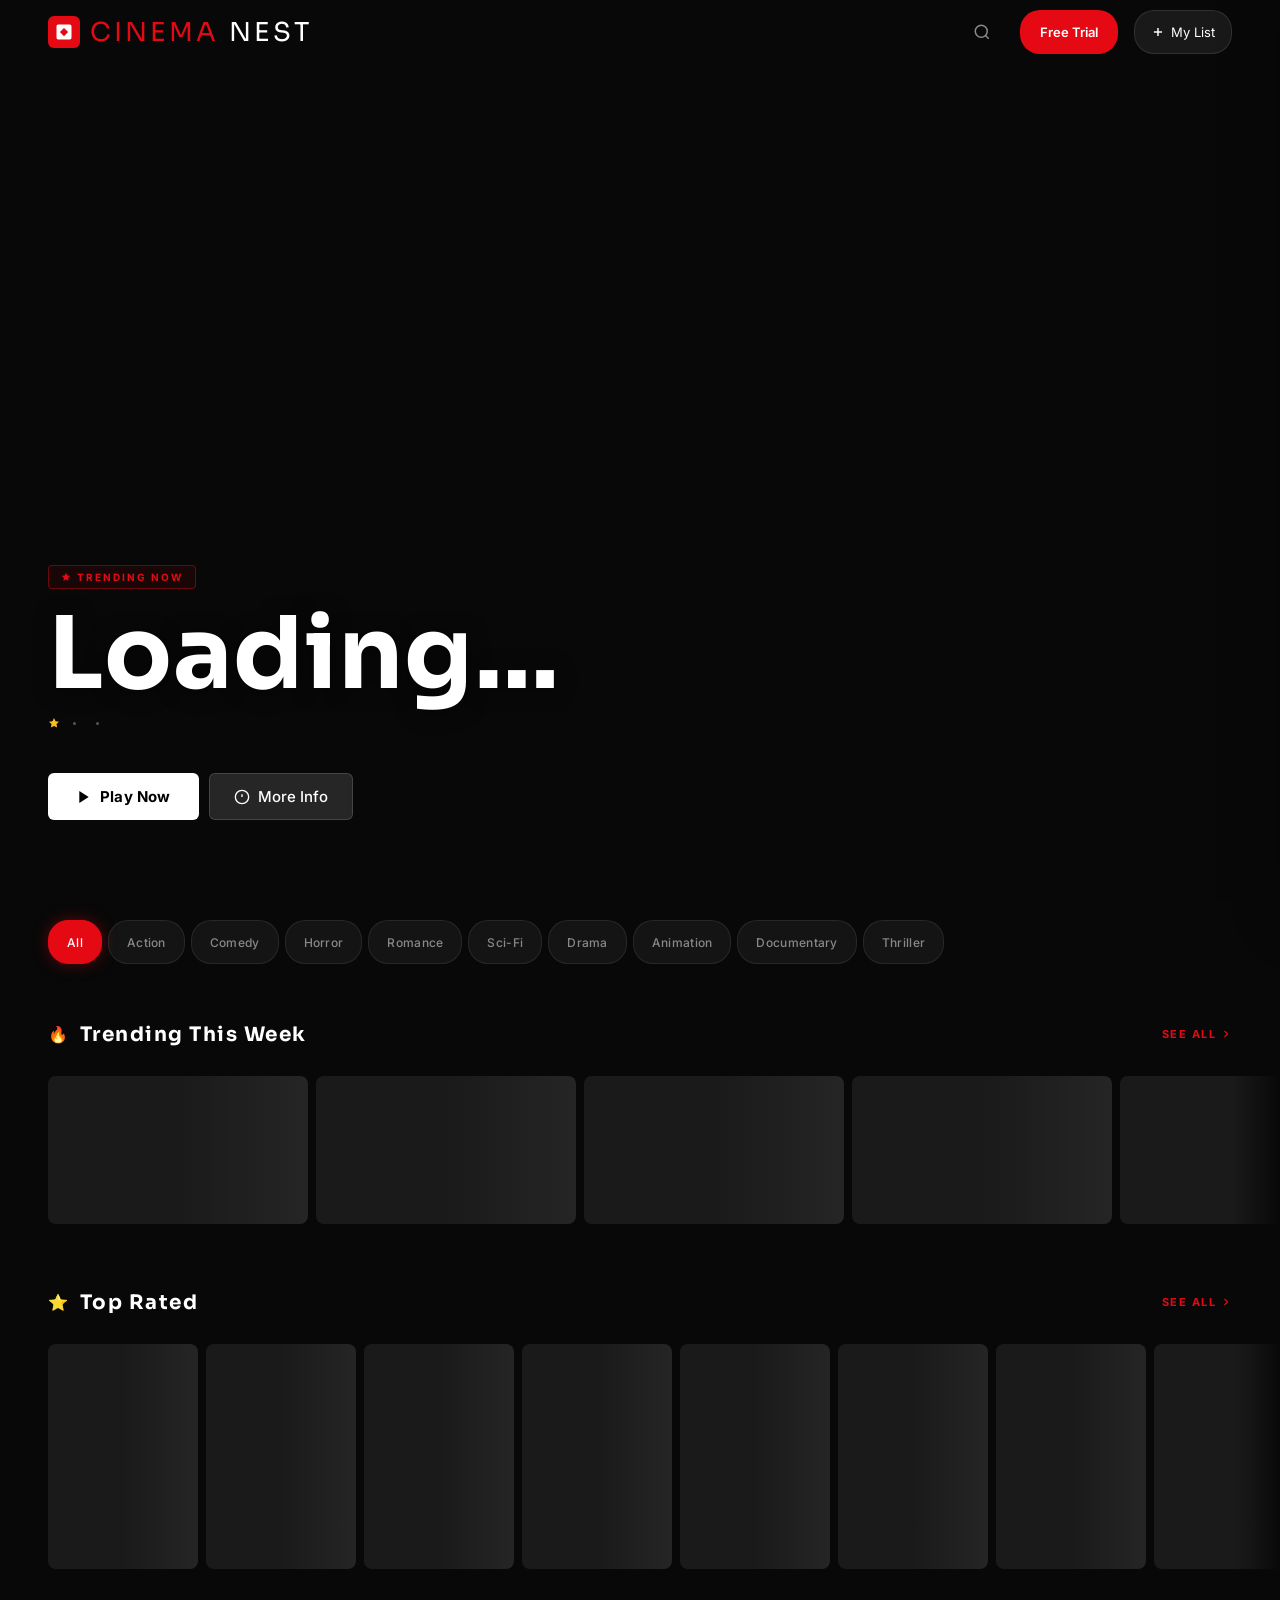
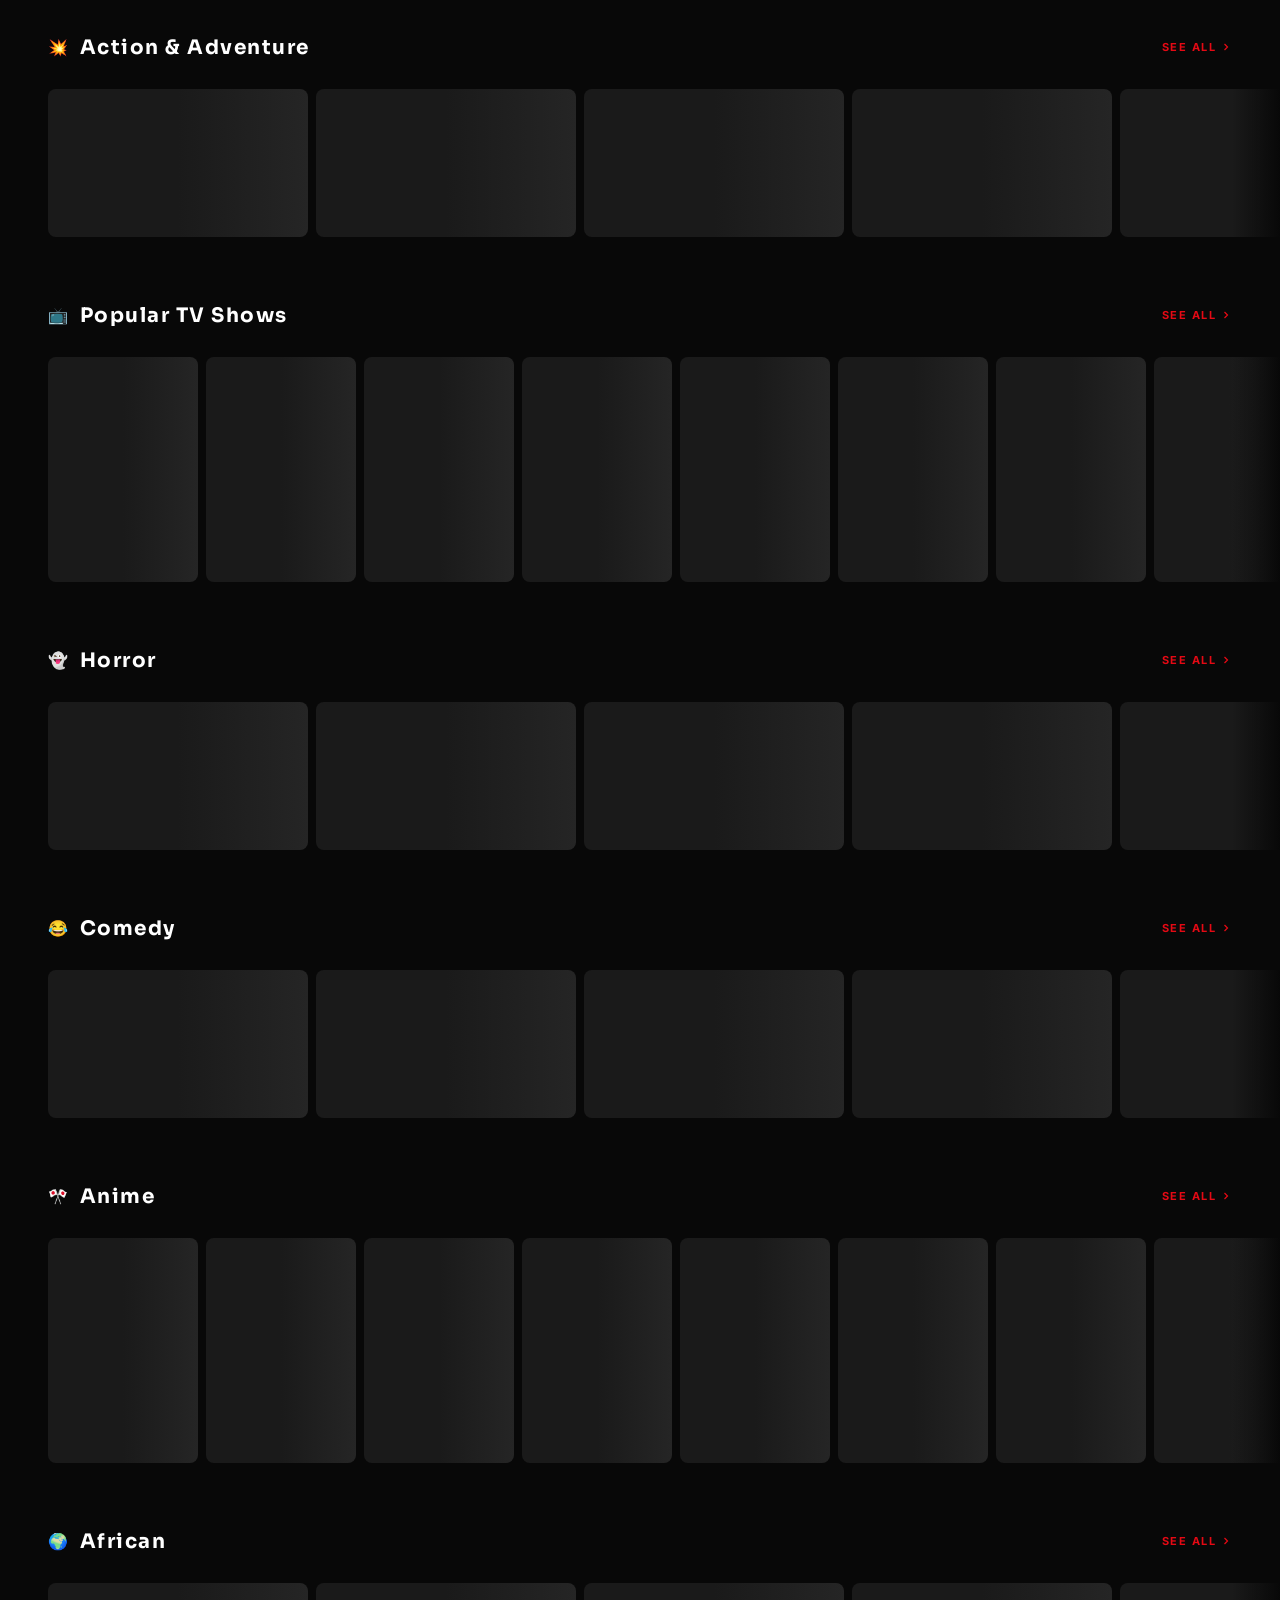
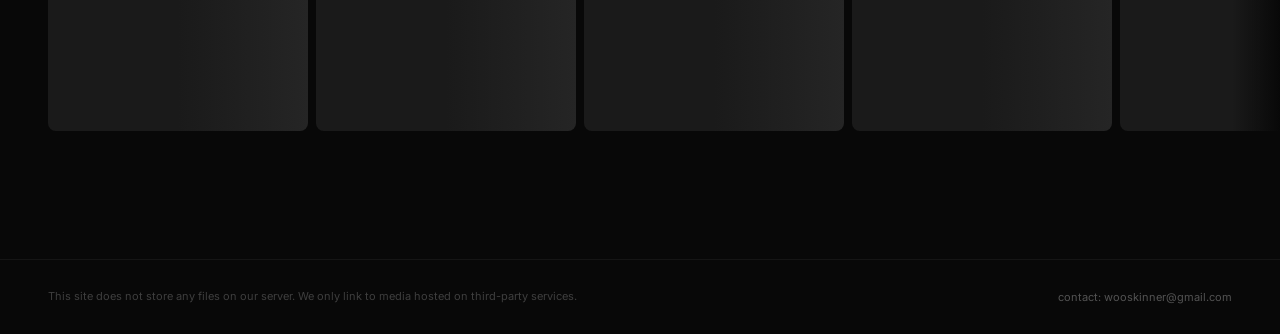
==== index.html @ 754a2535 "Add files via upload" ====
<!DOCTYPE html>
<html lang="en">
<head>
<meta charset="UTF-8">
<meta name="viewport" content="width=device-width, initial-scale=1.0">
<title>Cinema Nest – Stream Movies & TV Shows</title>
<meta name="description" content="Cinema Nest gives you unlimited access to thousands of movies and TV shows. Start your 7-day free trial today.">
<meta name="theme-color" content="#080808">
<link rel="canonical" href="https://cinemanest.com/">
<meta property="og:type" content="website">
<meta property="og:url" content="https://cinemanest.com/">
<meta property="og:title" content="Cinema Nest – Stream Movies & TV Shows">
<meta property="og:description" content="Unlimited movies and TV shows. Start your 7-day free trial.">
<meta property="og:image" content="https://cinemanest.com/og-image.jpg">
<meta name="twitter:card" content="summary_large_image">
<meta name="twitter:title" content="Cinema Nest – Stream Movies & TV Shows">
<meta name="twitter:description" content="Unlimited movies and TV shows. Start your 7-day free trial.">
<meta name="twitter:image" content="https://cinemanest.com/og-image.jpg">
<link href="https://fonts.googleapis.com/css2?family=Sora:wght@300;400;600;700;800&family=Inter:wght@300;400;500;600;700&display=swap" rel="stylesheet">
<style>
:root{
  --red:#e50914;
  --red-dark:#b0060f;
  --red-glow:rgba(229,9,20,.18);
  --bg:#080808;
  --surface:#111;
  --surface2:#1a1a1a;
  --surface3:#222;
  --text:#fff;
  --muted:#888;
  --muted2:#555;
  --radius:8px;
  --nav-h:64px;
}
*{margin:0;padding:0;box-sizing:border-box;}
html{scroll-behavior:smooth;}
body{background:var(--bg);color:var(--text);font-family:'Inter',sans-serif;overflow-x:hidden;}

/* ─── NAV ─── */
.nav{
  position:fixed;top:0;width:100%;z-index:1000;
  display:flex;align-items:center;justify-content:space-between;
  padding:0 48px;height:var(--nav-h);
  transition:background .4s,backdrop-filter .4s,box-shadow .4s;
}
.nav.scrolled{
  background:rgba(8,8,8,.96);
  backdrop-filter:blur(20px);
  box-shadow:0 1px 0 rgba(255,255,255,.05);
}
.logo{
  font-family:'Sora',sans-serif;
  font-size:26px;color:var(--red);letter-spacing:3px;
  cursor:pointer;text-decoration:none;
  display:flex;align-items:center;gap:10px;
  transition:opacity .2s;
}
.logo:hover{opacity:.85;}
.logo-icon{
  width:32px;height:32px;
  background:var(--red);border-radius:6px;
  display:flex;align-items:center;justify-content:center;
  flex-shrink:0;
}
.logo-icon svg{width:18px;height:18px;fill:#fff;}
.nav-right{display:flex;align-items:center;gap:16px;}

/* Search */
.search-wrap{position:relative;display:flex;align-items:center;}
.search-icon-btn{
  background:none;border:none;cursor:pointer;
  color:var(--muted);padding:8px;
  display:flex;align-items:center;justify-content:center;
  transition:color .2s;
}
.search-icon-btn:hover{color:#fff;}
.search-icon-btn svg{width:18px;height:18px;stroke:currentColor;fill:none;stroke-width:2;}
.search-expand{
  position:absolute;right:0;top:50%;transform:translateY(-50%);
  background:rgba(255,255,255,.06);
  border:1px solid rgba(255,255,255,.12);
  padding:9px 14px 9px 40px;border-radius:24px;
  color:var(--text);width:0;font-size:14px;font-family:inherit;
  transition:width .35s cubic-bezier(.4,0,.2,1),opacity .3s,border-color .2s;
  outline:none;opacity:0;pointer-events:none;
}
.search-wrap.open .search-expand{
  width:260px;opacity:1;pointer-events:all;
  border-color:rgba(255,255,255,.2);
}
.search-expand::placeholder{color:var(--muted);}
.search-wrap.open .search-icon-btn{position:absolute;left:10px;z-index:1;pointer-events:none;}

.nav-btn{
  background:rgba(255,255,255,.07);border:1px solid rgba(255,255,255,.1);
  color:var(--text);padding:8px 16px;border-radius:20px;
  cursor:pointer;font-size:13px;font-family:inherit;
  display:flex;align-items:center;gap:6px;
  transition:background .2s,border-color .2s;
  white-space:nowrap;
}
.nav-btn:hover{background:rgba(255,255,255,.13);border-color:rgba(255,255,255,.2);}
.nav-btn svg{width:14px;height:14px;stroke:currentColor;fill:none;stroke-width:2.5;}

.nav-cta{
  background:var(--red);border:none;
  color:#fff;padding:8px 20px;border-radius:20px;
  cursor:pointer;font-size:13px;font-family:inherit;font-weight:600;
  transition:background .2s,transform .15s;
  white-space:nowrap;
}
.nav-cta:hover{background:var(--red-dark);transform:scale(1.03);}

/* Trial badge */
#nav-trial-badge{display:none;align-items:center;gap:10px;}
.trial-pill-nav{
  display:flex;align-items:center;gap:6px;
  background:rgba(229,9,20,.1);border:1px solid rgba(229,9,20,.25);
  color:var(--red);font-size:11px;font-weight:700;letter-spacing:1px;
  text-transform:uppercase;padding:6px 12px;border-radius:20px;white-space:nowrap;
}
.trial-dot{width:6px;height:6px;border-radius:50%;background:var(--red);animation:pulse 2s infinite;flex-shrink:0;}
@keyframes pulse{0%,100%{opacity:1;transform:scale(1)}50%{opacity:.5;transform:scale(.7)}}
.nav-pay-now{
  background:var(--red);border:none;color:#fff;
  padding:8px 16px;border-radius:20px;font-family:inherit;font-size:13px;
  font-weight:600;cursor:pointer;transition:background .2s,transform .15s;
  display:none;white-space:nowrap;
}
.nav-pay-now:hover{background:var(--red-dark);transform:scale(1.03);}
.nav-pay-now.show{display:inline-block;}
.nav-signout{
  background:none;border:1px solid rgba(255,255,255,.12);color:var(--muted);
  padding:6px 12px;border-radius:20px;font-family:inherit;font-size:12px;
  cursor:pointer;transition:all .2s;
}
.nav-signout:hover{border-color:rgba(255,255,255,.3);color:#fff;}

/* ─── SEARCH OVERLAY ─── */
#search-results{
  position:fixed;top:var(--nav-h);left:0;right:0;bottom:0;
  background:rgba(8,8,8,.97);z-index:999;
  display:none;overflow-y:auto;padding:40px 48px;
}
#search-results.active{display:block;}
#search-heading{
  font-family:'Sora',sans-serif;font-size:24px;letter-spacing:1.5px;
  color:var(--muted);margin-bottom:24px;
}
.search-grid{
  display:grid;
  grid-template-columns:repeat(auto-fill,minmax(140px,1fr));
  gap:12px;
}

/* ─── HERO ─── */
.hero{
  height:100vh;min-height:600px;
  display:flex;align-items:flex-end;
  padding:0 48px 80px;
  background-size:cover;background-position:center top;
  position:relative;
  transition:background-image 1s ease;
}
.hero::before{
  content:'';position:absolute;inset:0;
  background:
    linear-gradient(to right,rgba(8,8,8,.95) 30%,rgba(8,8,8,.3) 65%,transparent 85%),
    linear-gradient(to top,rgba(8,8,8,1) 0%,rgba(8,8,8,.5) 30%,transparent 55%);
}
.hero-content{position:relative;max-width:580px;}

.hero-badge{
  display:inline-flex;align-items:center;gap:6px;
  font-size:10px;font-weight:700;letter-spacing:2px;text-transform:uppercase;
  color:var(--red);margin-bottom:20px;
  border:1px solid rgba(229,9,20,.4);
  padding:5px 12px;border-radius:4px;
  background:rgba(229,9,20,.08);
}
.hero-badge svg{width:10px;height:10px;fill:currentColor;}

.hero h1{
  font-family:'Sora',sans-serif;
  font-size:clamp(52px,8vw,100px);
  line-height:.9;letter-spacing:1px;
  margin-bottom:18px;
  text-shadow:0 2px 20px rgba(0,0,0,.5);
}
.hero-meta{
  display:flex;align-items:center;gap:10px;
  margin-bottom:16px;font-size:13px;color:var(--muted);flex-wrap:wrap;
}
.hero-rating{
  color:#fbbf24;font-weight:700;font-size:13px;
  display:flex;align-items:center;gap:3px;
}
.hero-dot{width:3px;height:3px;border-radius:50%;background:var(--muted2);}
.hero p{
  font-size:15px;line-height:1.65;color:rgba(255,255,255,.7);
  margin-bottom:28px;
  display:-webkit-box;-webkit-line-clamp:3;-webkit-box-orient:vertical;overflow:hidden;
}
.hero-actions{display:flex;gap:10px;flex-wrap:wrap;}

.btn-play{
  background:#fff;color:#000;
  border:none;padding:13px 28px;border-radius:6px;
  font-size:15px;font-weight:700;cursor:pointer;font-family:inherit;
  display:flex;align-items:center;gap:8px;
  transition:background .2s,transform .1s;
  letter-spacing:.2px;
}
.btn-play:hover{background:#e8e8e8;transform:scale(1.02);}
.btn-play svg{width:16px;height:16px;fill:currentColor;flex-shrink:0;}

.btn-info{
  background:rgba(255,255,255,.12);color:#fff;
  border:1px solid rgba(255,255,255,.15);
  padding:13px 24px;border-radius:6px;
  font-size:15px;font-weight:500;cursor:pointer;font-family:inherit;
  display:flex;align-items:center;gap:8px;
  backdrop-filter:blur(4px);
  transition:background .2s,border-color .2s;
}
.btn-info:hover{background:rgba(255,255,255,.2);border-color:rgba(255,255,255,.3);}
.btn-info svg{width:16px;height:16px;stroke:currentColor;fill:none;stroke-width:2;}

/* ─── GENRE NAV ─── */
.genre-nav{
  display:flex;gap:6px;padding:20px 48px;
  overflow-x:auto;scrollbar-width:none;
  position:relative;z-index:1;
}
.genre-nav::-webkit-scrollbar{display:none;}
.genre-pill{
  background:rgba(255,255,255,.05);
  border:1px solid rgba(255,255,255,.08);
  color:var(--muted);padding:7px 18px;border-radius:20px;
  font-size:12px;cursor:pointer;white-space:nowrap;font-family:inherit;
  font-weight:500;letter-spacing:.3px;
  transition:all .2s;
}
.genre-pill:hover{background:rgba(255,255,255,.1);color:#fff;border-color:rgba(255,255,255,.18);}
.genre-pill.active{
  background:var(--red);color:#fff;border-color:var(--red);
  box-shadow:0 0 16px rgba(229,9,20,.35);
}

/* ─── ROWS ─── */
.rows-wrap{padding:0 0 80px;transition:opacity .2s;}
.row{margin-bottom:4px;}

.row-header{
  display:flex;align-items:center;justify-content:space-between;
  padding:28px 48px 12px;
}
.row-header h2{
  font-family:'Sora',sans-serif;
  font-size:20px;letter-spacing:1.5px;
  display:flex;align-items:center;gap:10px;
  color:#fff;
}
.row-emoji{font-size:16px;}
.see-all{
  font-size:11px;color:var(--red);cursor:pointer;
  text-transform:uppercase;letter-spacing:1.5px;font-weight:700;
  background:none;border:none;font-family:inherit;
  transition:opacity .2s;
  display:flex;align-items:center;gap:4px;
}
.see-all:hover{opacity:.75;}
.see-all svg{width:12px;height:12px;stroke:currentColor;fill:none;stroke-width:2.5;}

.row-container{position:relative;}

/* Fade edges on scroll rows */
.row-container::before,
.row-container::after{
  content:'';position:absolute;top:0;bottom:0;z-index:8;
  width:48px;pointer-events:none;
  transition:opacity .3s;
}
.row-container::before{
  left:0;
  background:linear-gradient(to right,var(--bg),transparent);
}
.row-container::after{
  right:0;
  background:linear-gradient(to left,var(--bg),transparent);
}

.row-posters{
  display:flex;gap:8px;
  overflow-x:auto;scroll-behavior:smooth;
  padding:8px 48px 24px;
  scrollbar-width:none;
}
.row-posters::-webkit-scrollbar{display:none;}

/* ─── ARROWS ─── */
.arrow{
  position:absolute;top:50%;transform:translateY(-50%);
  width:40px;height:72px;
  background:rgba(8,8,8,.9);
  display:flex;align-items:center;justify-content:center;
  cursor:pointer;z-index:10;
  transition:background .2s,opacity .2s;
  border:none;color:#fff;opacity:0;
}
.row-container:hover .arrow{opacity:1;}
.arrow:hover{background:rgba(20,20,20,.98);}
.arrow.left{left:0;border-radius:0 6px 6px 0;}
.arrow.right{right:0;border-radius:6px 0 0 6px;}
.arrow svg{width:18px;height:18px;stroke:currentColor;fill:none;stroke-width:2.5;}

/* ─── CARDS ─── */
.poster-landscape{
  width:260px;height:148px;
  border-radius:var(--radius);overflow:hidden;
  cursor:pointer;flex-shrink:0;position:relative;
  transition:transform .3s cubic-bezier(.34,1.56,.64,1),box-shadow .3s;
  background:var(--surface2);
}
.poster-portrait{
  width:150px;height:225px;
  border-radius:var(--radius);overflow:hidden;
  cursor:pointer;flex-shrink:0;position:relative;
  transition:transform .3s cubic-bezier(.34,1.56,.64,1),box-shadow .3s;
  background:var(--surface2);
}
.poster-landscape:hover,.poster-portrait:hover{
  transform:scale(1.06) translateY(-4px);
  box-shadow:0 16px 48px rgba(0,0,0,.8);
  z-index:5;
}
.poster-landscape img,.poster-portrait img{
  width:100%;height:100%;object-fit:cover;display:block;
  transition:transform .4s;
}
.poster-landscape:hover img,.poster-portrait:hover img{transform:scale(1.04);}

.card-overlay{
  position:absolute;inset:0;
  background:linear-gradient(to top,rgba(0,0,0,.9) 0%,rgba(0,0,0,.4) 45%,transparent 70%);
  opacity:0;transition:opacity .3s;
  display:flex;flex-direction:column;justify-content:flex-end;
  padding:10px;
}
.poster-landscape:hover .card-overlay,
.poster-portrait:hover .card-overlay{opacity:1;}

.card-title{font-size:12px;font-weight:600;line-height:1.3;margin-bottom:3px;}
.card-year{font-size:11px;color:rgba(255,255,255,.5);}

.card-play-btn{
  position:absolute;top:50%;left:50%;transform:translate(-50%,-50%) scale(.7);
  width:40px;height:40px;border-radius:50%;
  background:rgba(229,9,20,.9);
  display:flex;align-items:center;justify-content:center;
  opacity:0;transition:opacity .25s,transform .25s;
}
.poster-landscape:hover .card-play-btn,
.poster-portrait:hover .card-play-btn{opacity:1;transform:translate(-50%,-50%) scale(1);}
.card-play-btn svg{width:14px;height:14px;fill:#fff;margin-left:2px;}

.card-mylist{
  position:absolute;top:8px;right:8px;
  width:28px;height:28px;border-radius:50%;
  background:rgba(0,0,0,.7);border:1.5px solid rgba(255,255,255,.35);
  display:flex;align-items:center;justify-content:center;
  opacity:0;transition:opacity .2s,background .2s,transform .2s;
  cursor:pointer;
}
.poster-landscape:hover .card-mylist,
.poster-portrait:hover .card-mylist{opacity:1;}
.card-mylist:hover{background:var(--red);border-color:var(--red);transform:scale(1.1);}

/* ── PERSISTENT CARD TITLE ── */
.card-wrap{display:inline-flex;flex-direction:column;flex-shrink:0;cursor:pointer;}
.card-wrap .poster-landscape,.card-wrap .poster-portrait{flex-shrink:0;}
.card-label{
  font-size:12px;font-weight:500;color:rgba(255,255,255,.85);
  line-height:1.35;margin-top:6px;
  white-space:nowrap;overflow:hidden;text-overflow:ellipsis;
  max-width:100%;padding:0 2px;
}
.card-mylist svg{width:13px;height:13px;stroke:#fff;fill:none;stroke-width:2.5;}

/* ─── SKELETON ─── */
.skeleton{
  background:linear-gradient(90deg,var(--surface2) 25%,#252525 50%,var(--surface2) 75%);
  background-size:200% 100%;
  animation:shimmer 1.6s infinite;
  border-radius:var(--radius);flex-shrink:0;
}
@keyframes shimmer{0%{background-position:200% 0}100%{background-position:-200% 0}}

/* ─── MODAL ─── */
.modal-backdrop{
  position:fixed;inset:0;background:rgba(0,0,0,.8);
  z-index:2000;display:flex;align-items:center;justify-content:center;
  opacity:0;pointer-events:none;transition:opacity .3s;
  padding:20px;
}
.modal-backdrop.open{opacity:1;pointer-events:all;}
.modal{
  background:#161616;border-radius:14px;
  width:100%;max-width:820px;max-height:90vh;
  overflow-y:auto;position:relative;
  transform:scale(.94) translateY(16px);
  transition:transform .35s cubic-bezier(.34,1.2,.64,1);
  scrollbar-width:none;
  border:1px solid rgba(255,255,255,.06);
  box-shadow:0 32px 80px rgba(0,0,0,.8);
}
.modal-backdrop.open .modal{transform:scale(1) translateY(0);}
.modal::-webkit-scrollbar{display:none;}

.modal-hero-wrap{position:relative;}
.modal-backdrop-img{
  width:100%;aspect-ratio:16/9;object-fit:cover;
  border-radius:14px 14px 0 0;display:block;
  background:var(--surface2);
}
.modal-hero-grad{
  position:absolute;bottom:0;left:0;right:0;height:60%;
  background:linear-gradient(to top,#161616,transparent);
}
.modal-close{
  position:absolute;top:14px;right:14px;
  width:36px;height:36px;border-radius:50%;
  background:rgba(0,0,0,.75);border:1px solid rgba(255,255,255,.15);
  display:flex;align-items:center;justify-content:center;
  cursor:pointer;color:#fff;z-index:10;
  transition:background .2s,transform .2s;
}
.modal-close:hover{background:rgba(0,0,0,.95);transform:scale(1.08);}
.modal-close svg{width:16px;height:16px;stroke:currentColor;fill:none;stroke-width:2.5;}

.modal-body{padding:0 32px 32px;}
.modal-title{
  font-family:'Sora',sans-serif;font-size:42px;letter-spacing:1px;
  margin-bottom:10px;line-height:1;
}
.modal-meta{
  display:flex;align-items:center;gap:10px;
  font-size:13px;color:var(--muted);margin-bottom:16px;flex-wrap:wrap;
}
.modal-rating{color:#fbbf24;font-weight:700;}
.modal-sep{width:3px;height:3px;border-radius:50%;background:var(--muted2);}
.modal-overview{font-size:14px;line-height:1.75;color:#bbb;margin-bottom:24px;}
.modal-actions{display:flex;gap:10px;flex-wrap:wrap;}

/* ─── MY LIST PANEL ─── */
.mylist-panel{
  position:fixed;top:0;right:-420px;height:100%;
  width:380px;background:#111;z-index:2001;
  transition:right .4s cubic-bezier(.4,0,.2,1);
  overflow-y:auto;padding:24px;
  box-shadow:-16px 0 60px rgba(0,0,0,.7);
  scrollbar-width:thin;
  scrollbar-color:var(--surface3) transparent;
  border-left:1px solid rgba(255,255,255,.05);
}
.mylist-panel.open{right:0;}
.mylist-header{
  display:flex;align-items:center;justify-content:space-between;
  margin-bottom:24px;
}
.mylist-header h2{font-family:'Sora',sans-serif;font-size:26px;letter-spacing:1px;}
.mylist-close{
  background:rgba(255,255,255,.06);border:1px solid rgba(255,255,255,.1);
  color:var(--muted);cursor:pointer;width:32px;height:32px;border-radius:50%;
  display:flex;align-items:center;justify-content:center;font-size:14px;
  transition:all .2s;
}
.mylist-close:hover{background:rgba(255,255,255,.12);color:#fff;}
.mylist-empty{color:var(--muted);font-size:14px;margin-top:40px;text-align:center;line-height:1.7;}
.mylist-item{
  display:flex;align-items:center;gap:12px;
  padding:10px;border-radius:8px;
  transition:background .2s;cursor:pointer;
  margin-bottom:4px;
}
.mylist-item:hover{background:var(--surface);}
.mylist-item img{width:72px;height:44px;border-radius:6px;object-fit:cover;background:var(--surface2);flex-shrink:0;}
.mylist-item-info{flex:1;min-width:0;}
.mylist-item-title{font-size:13px;font-weight:500;white-space:nowrap;overflow:hidden;text-overflow:ellipsis;}
.mylist-item-type{font-size:11px;color:var(--muted);text-transform:uppercase;letter-spacing:.5px;margin-top:2px;}
.mylist-item-rm{
  background:none;border:none;color:var(--muted2);cursor:pointer;
  width:28px;height:28px;border-radius:50%;display:flex;align-items:center;justify-content:center;
  transition:color .2s,background .2s;flex-shrink:0;
}
.mylist-item-rm:hover{color:var(--red);background:rgba(229,9,20,.1);}
.mylist-item-rm svg{width:14px;height:14px;stroke:currentColor;fill:none;stroke-width:2.5;}

/* ─── TOAST ─── */
.toast{
  position:fixed;bottom:28px;left:50%;transform:translateX(-50%) translateY(12px);
  background:rgba(30,30,30,.96);
  border:1px solid rgba(255,255,255,.1);
  backdrop-filter:blur(16px);
  color:#fff;font-size:13px;padding:10px 20px;border-radius:24px;
  z-index:3000;opacity:0;transition:opacity .3s,transform .3s;
  pointer-events:none;white-space:nowrap;
  box-shadow:0 8px 24px rgba(0,0,0,.5);
}
.toast.show{opacity:1;transform:translateX(-50%) translateY(0);}

/* ─── TRAILER LIGHTBOX ─── */
.trailer-backdrop{
  position:fixed;inset:0;background:rgba(0,0,0,.92);
  z-index:3000;display:flex;align-items:center;justify-content:center;
  opacity:0;pointer-events:none;
  transition:opacity .3s;
  padding:20px;
  backdrop-filter:blur(8px);
}
.trailer-backdrop.open{opacity:1;pointer-events:all;}
.trailer-box{
  width:100%;max-width:900px;
  position:relative;
  transform:scale(.94) translateY(20px);
  transition:transform .35s cubic-bezier(.34,1.2,.64,1);
}
.trailer-backdrop.open .trailer-box{transform:scale(1) translateY(0);}
.trailer-ratio{
  position:relative;padding-top:56.25%;
  border-radius:12px;overflow:hidden;
  background:#000;
  box-shadow:0 32px 80px rgba(0,0,0,.9);
}
.trailer-ratio iframe{
  position:absolute;inset:0;width:100%;height:100%;border:none;
}
.trailer-close{
  position:absolute;top:-48px;right:0;
  background:rgba(255,255,255,.1);border:1px solid rgba(255,255,255,.2);
  color:#fff;width:38px;height:38px;border-radius:50%;
  display:flex;align-items:center;justify-content:center;
  cursor:pointer;transition:background .2s,transform .2s;
  font-size:0;
}
.trailer-close:hover{background:rgba(255,255,255,.2);transform:scale(1.08);}
.trailer-close svg{width:16px;height:16px;stroke:#fff;fill:none;stroke-width:2.5;}
.trailer-label{
  position:absolute;top:-48px;left:0;
  font-size:12px;font-weight:700;letter-spacing:2px;
  text-transform:uppercase;color:rgba(255,255,255,.5);
  display:flex;align-items:center;gap:8px;
  line-height:38px;
}
.trailer-label span{color:var(--red);}
.trailer-no{
  padding:48px 32px;text-align:center;
  color:var(--muted);font-size:14px;
  display:flex;flex-direction:column;align-items:center;gap:12px;
}
.trailer-no svg{width:40px;height:40px;stroke:rgba(255,255,255,.15);fill:none;stroke-width:1.5;}

/* btn-trailer style */
.btn-trailer{
  background:rgba(229,9,20,.12);color:var(--red);
  border:1.5px solid rgba(229,9,20,.4);
  padding:13px 22px;border-radius:6px;
  font-size:15px;font-weight:600;cursor:pointer;font-family:inherit;
  display:flex;align-items:center;gap:8px;
  transition:background .2s,border-color .2s,transform .15s;
}
.btn-trailer:hover{background:rgba(229,9,20,.22);border-color:var(--red);transform:scale(1.02);}
.btn-trailer svg{width:16px;height:16px;stroke:currentColor;fill:none;stroke-width:2;}

/* ─── FOOTER ─── */
footer{
  border-top:1px solid rgba(255,255,255,.05);
  padding:28px 48px;
  display:flex;align-items:center;justify-content:space-between;
  flex-wrap:wrap;gap:12px;
  margin-top:20px;
}
footer p{font-size:11px;color:rgba(255,255,255,.22);line-height:1.6;max-width:560px;}
footer a{font-size:11px;color:rgba(255,255,255,.3);text-decoration:none;transition:color .2s;}
footer a:hover{color:var(--red);}

/* ─── RESPONSIVE ─── */
@media(max-width:768px){
  .nav{padding:0 18px;height:56px;}
  :root{--nav-h:56px;}
  .logo{font-size:22px;}
  .logo-icon{width:28px;height:28px;}
  .logo-icon svg{width:16px;height:16px;}
  .search-wrap.open .search-expand{width:200px;}
  .hero{padding:0 20px 60px;min-height:520px;}
  .hero h1{font-size:clamp(40px,12vw,60px);}
  .hero p{-webkit-line-clamp:2;font-size:14px;}
  .genre-nav{padding:14px 18px;}
  .row-header{padding:22px 18px 10px;}
  .row-posters{padding:8px 18px 20px;}
  .poster-landscape{width:200px;height:114px;}
  .poster-portrait{width:120px;height:180px;}
  .arrow{display:none;}
  .row-container::before,.row-container::after{width:18px;}
  #search-results{padding:24px 18px;}
  .search-grid{grid-template-columns:repeat(auto-fill,minmax(120px,1fr));}
  .mylist-panel{width:100%;right:-100%;}
  .modal{border-radius:10px;max-height:95vh;}
  .modal-body{padding:0 20px 24px;}
  .modal-title{font-size:30px;}
  footer{padding:20px 18px;}
  /* Hide desktop nav items behind hamburger on mobile */
  .nav-right{display:none;}
  .nav-right.mobile-open{
    display:flex;flex-direction:column;align-items:stretch;
    position:fixed;top:56px;left:0;right:0;
    background:rgba(8,8,8,.98);backdrop-filter:blur(20px);
    border-bottom:1px solid rgba(255,255,255,.08);
    padding:16px 18px 20px;gap:10px;z-index:999;
  }
  .nav-right.mobile-open .nav-cta,
  .nav-right.mobile-open .nav-btn,
  .nav-right.mobile-open .nav-signout{width:100%;justify-content:center;border-radius:8px;}
  .nav-right.mobile-open #nav-trial-badge{flex-direction:column;gap:8px;}
  .nav-right.mobile-open .search-wrap{display:none;}
  .hamburger{display:flex;}
}
@media(min-width:769px){
  .hamburger{display:none !important;}
}
/* Hamburger button */
.hamburger{
  background:none;border:none;cursor:pointer;
  color:var(--muted);padding:8px;
  align-items:center;justify-content:center;
  transition:color .2s;
}
.hamburger:hover{color:#fff;}
.hamburger svg{width:22px;height:22px;stroke:currentColor;fill:none;stroke-width:2;stroke-linecap:round;}

/* ─── PROGRESS BAR on Continue Watching cards ─── */
.card-progress{
  position:absolute;bottom:0;left:0;right:0;
  height:3px;background:rgba(255,255,255,.15);
  border-radius:0 0 var(--radius) var(--radius);
  overflow:hidden;
}
.card-progress-fill{
  height:100%;background:var(--red);
  border-radius:0 2px 2px 0;
  transition:width .3s;
}

/* ─── SEARCH EMPTY STATE ─── */
.search-empty{
  text-align:center;padding:60px 20px;
  color:var(--muted);
}
.search-empty svg{width:48px;height:48px;stroke:var(--muted2);fill:none;stroke-width:1.5;margin-bottom:16px;}
.search-empty p{font-size:15px;line-height:1.6;}
@media(max-width:480px){
  .hero{min-height:480px;}
  .btn-play,.btn-info{padding:11px 18px;font-size:14px;}
  .hero-badge{font-size:9px;}
}

/* ══ TV + MOBILE PATCH — Cinema Nest ══ */
*:focus-visible {
  outline: 3px solid #e50914 !important;
  outline-offset: 3px !important;
  border-radius: 4px;
}
*:focus:not(:focus-visible) { outline: none; }
button, .source-btn, .sub-toggle, .ep-btn,
.nav-btn, .nav-cta, .nav-back, .paywall-btn,
.btn-play, .btn-info, .nav-pay-now, .nav-signout,
.search-icon-btn, .genre-pill, .genre-btn,
.arrow, .modal-close, .trailer-close {
  min-height: 44px;
  min-width: 44px;
}
.source-btn, .sub-toggle, .ep-btn, .genre-pill, .genre-btn {
  display: inline-flex; align-items: center; justify-content: center;
}
.source-btn:focus-visible, .sub-toggle:focus-visible, .ep-btn:focus-visible,
.related-card:focus-visible, .nav-btn:focus-visible, .nav-cta:focus-visible,
.poster-portrait:focus-visible, .poster-landscape:focus-visible,
.genre-pill:focus-visible, .genre-btn:focus-visible {
  background: rgba(255,255,255,.18) !important;
  color: #fff !important;
  border-color: rgba(255,255,255,.35) !important;
}
.btn-play:focus-visible { opacity: .85; }
.nav-cta:focus-visible  { background: #b0060f !important; }
@media (max-width: 600px) {
  .player-frame-wrap { padding-top: 56.25%; }
  .source-inner { overflow-x: auto; flex-wrap: nowrap; padding-bottom: 6px; }
  .source-btn   { flex-shrink: 0; padding: 8px 16px; font-size: 13px; }
  .sub-select   { font-size: 15px; padding: 10px 32px 10px 12px; }
  .ep-btn       { padding: 8px 14px; font-size: 13px; }
  .season-inner { overflow-x: auto; flex-wrap: nowrap; }
  .subtitle-inner { flex-wrap: wrap; gap: 8px; }
  .movie-title  { font-size: clamp(26px, 7vw, 42px) !important; }
  .related-card { padding: 12px; }
  .related-thumb { width: 80px; height: 52px; }
  .nav { padding: 0 14px !important; }
}
@media (min-width: 1280px) and (pointer: coarse),
       (min-width: 1280px) and (hover: none) {
  body { font-size: 18px; }
  .source-btn, .sub-toggle, .ep-btn {
    font-size: 16px !important; padding: 12px 22px !important; min-height: 52px;
  }
  .sub-select, .season-select, .episode-select { font-size: 16px; padding: 12px 36px 12px 16px; }
  .movie-title  { font-size: clamp(40px, 5vw, 72px) !important; }
  .movie-overview { font-size: 17px !important; line-height: 1.8; }
  .movie-meta   { font-size: 16px !important; gap: 18px; }
  .meta-badge   { font-size: 15px !important; padding: 5px 14px; }
  .related-title { font-size: 16px !important; }
  .related-thumb { width: 120px !important; height: 72px !important; }
  .related-card  { padding: 14px; gap: 16px; }
  .source-inner, .subtitle-inner, .season-inner { padding: 14px 32px; gap: 14px; }
  .nav  { padding: 0 60px !important; height: 80px !important; }
  .logo { font-size: 32px !important; }
  .nav-btn, .nav-cta, .nav-back { font-size: 16px !important; padding: 12px 24px !important; }
  .ep-btn { font-size: 15px !important; padding: 10px 18px !important; }
}
@media (pointer: coarse) {
  select { min-height: 44px; font-size: 16px; }
  .row-posters { -webkit-overflow-scrolling: touch; scroll-snap-type: x mandatory; }
  .poster-portrait, .poster-landscape { scroll-snap-align: start; }
  .arrow { display: none !important; }
}
@media (hover: none) {
  .nav-cta:hover  { transform: none !important; }
  .btn-play:hover, .btn-info:hover { transform: none !important; }
  .poster-portrait:hover .poster-overlay,
  .poster-landscape:hover .poster-overlay { opacity: 0; }
}
</style>
</head>
<body>

<!-- NAV -->
<nav class="nav" id="nav">
  <a class="logo" href="index.html">
    <div class="logo-icon">
      <svg viewBox="0 0 24 24"><path d="M19.82 2H4.18A2.18 2.18 0 0 0 2 4.18v15.64A2.18 2.18 0 0 0 4.18 22h15.64A2.18 2.18 0 0 0 22 19.82V4.18A2.18 2.18 0 0 0 19.82 2zM12 17.5L6.5 12 12 6.5l5.5 5.5z"/></svg>
    </div>
    CINEMA<span style="color:#fff">NEST</span>
  </a>
  <!-- Mobile hamburger -->
  <button class="hamburger" id="hamburger-btn" aria-label="Menu" onclick="toggleMobileNav()">
    <svg viewBox="0 0 24 24"><line x1="3" y1="6" x2="21" y2="6"/><line x1="3" y1="12" x2="21" y2="12"/><line x1="3" y1="18" x2="21" y2="18"/></svg>
  </button>
  <div class="nav-right" id="nav-right">
    <div class="search-wrap" id="search-wrap">
      <button class="search-icon-btn" id="search-toggle" aria-label="Search">
        <svg viewBox="0 0 24 24"><circle cx="11" cy="11" r="8"/><line x1="21" y1="21" x2="16.65" y2="16.65"/></svg>
      </button>
      <input type="text" class="search-expand" id="search" placeholder="Search movies & shows…" autocomplete="off">
    </div>
    <button class="nav-cta" id="nav-cta" onclick="window.location.href='signup.html'">Free Trial</button>
    <div id="nav-trial-badge">
      <div class="trial-pill-nav" id="trial-pill-nav">
        <span class="trial-dot"></span>
        <span id="trial-days-label">Trial</span>
      </div>
      <button class="nav-pay-now" id="nav-pay-now-btn" onclick="goToPayment()">Pay Now</button>
      <button class="nav-signout" id="nav-signout-btn">Sign Out</button>
    </div>
    <button class="nav-btn" onclick="openMyList()">
      <svg viewBox="0 0 24 24"><line x1="12" y1="5" x2="12" y2="19"/><line x1="5" y1="12" x2="19" y2="12"/></svg>
      My List
    </button>
  </div>
</nav>

<!-- SEARCH RESULTS -->
<div id="search-results">
  <h2 id="search-heading">Search Results</h2>
  <div class="search-grid" id="search-grid"></div>
</div>

<!-- HERO -->
<div class="hero" id="hero">
  <div class="hero-content">
    <div class="hero-badge">
      <svg viewBox="0 0 24 24"><polygon points="12 2 15.09 8.26 22 9.27 17 14.14 18.18 21.02 12 17.77 5.82 21.02 7 14.14 2 9.27 8.91 8.26 12 2"/></svg>
      Trending Now
    </div>
    <h1 id="hero-title">Loading…</h1>
    <div class="hero-meta">
      <span class="hero-rating">
        <svg width="12" height="12" viewBox="0 0 24 24" fill="#fbbf24"><polygon points="12 2 15.09 8.26 22 9.27 17 14.14 18.18 21.02 12 17.77 5.82 21.02 7 14.14 2 9.27 8.91 8.26 12 2"/></svg>
        <span id="hero-rating"></span>
      </span>
      <span class="hero-dot"></span>
      <span id="hero-year"></span>
      <span class="hero-dot"></span>
      <span id="hero-genre"></span>
    </div>
    <p id="hero-desc"></p>
    <div class="hero-actions">
      <button class="btn-play" id="hero-play">
        <svg viewBox="0 0 24 24"><polygon points="5 3 19 12 5 21 5 3"/></svg>
        Play Now
      </button>
      <button class="btn-info" id="hero-info">
        <svg viewBox="0 0 24 24"><circle cx="12" cy="12" r="10"/><line x1="12" y1="8" x2="12" y2="12"/><line x1="12" y1="16" x2="12.01" y2="16"/></svg>
        More Info
      </button>
    </div>
  </div>
</div>

<!-- GENRE NAV -->
<div class="genre-nav" id="genre-nav">
  <button class="genre-pill active" onclick="filterGenre(0,this)">All</button>
  <button class="genre-pill" onclick="filterGenre(28,this)">Action</button>
  <button class="genre-pill" onclick="filterGenre(35,this)">Comedy</button>
  <button class="genre-pill" onclick="filterGenre(27,this)">Horror</button>
  <button class="genre-pill" onclick="filterGenre(10749,this)">Romance</button>
  <button class="genre-pill" onclick="filterGenre(878,this)">Sci-Fi</button>
  <button class="genre-pill" onclick="filterGenre(18,this)">Drama</button>
  <button class="genre-pill" onclick="filterGenre(16,this)">Animation</button>
  <button class="genre-pill" onclick="filterGenre(99,this)">Documentary</button>
  <button class="genre-pill" onclick="filterGenre(53,this)">Thriller</button>
</div>

<!-- ROWS -->
<div class="rows-wrap" id="rows-wrap">

  <div class="row" id="row-watched" style="display:none;">
    <div class="row-header">
      <h2><span class="row-emoji">▶</span> Continue Watching</h2>
    </div>
    <div class="row-container">
      <button class="arrow left" onclick="scrollRow('watched-list',-1)" aria-label="Scroll left">
        <svg viewBox="0 0 24 24"><polyline points="15 18 9 12 15 6"/></svg>
      </button>
      <button class="arrow right" onclick="scrollRow('watched-list',1)" aria-label="Scroll right">
        <svg viewBox="0 0 24 24"><polyline points="9 18 15 12 9 6"/></svg>
      </button>
      <div class="row-posters" id="watched-list"></div>
    </div>
  </div>

  <div class="row">
    <div class="row-header">
      <h2><span class="row-emoji">🔥</span> Trending This Week</h2>
      <button class="see-all" onclick="seeAll('','Trending','movie')">See All <svg viewBox="0 0 24 24"><polyline points="9 18 15 12 9 6"/></svg></button>
    </div>
    <div class="row-container">
      <button class="arrow left" onclick="scrollRow('trending-list',-1)" aria-label="Scroll left"><svg viewBox="0 0 24 24"><polyline points="15 18 9 12 15 6"/></svg></button>
      <button class="arrow right" onclick="scrollRow('trending-list',1)" aria-label="Scroll right"><svg viewBox="0 0 24 24"><polyline points="9 18 15 12 9 6"/></svg></button>
      <div class="row-posters" id="trending-list"></div>
    </div>
  </div>

  <div class="row" id="row-top">
    <div class="row-header">
      <h2><span class="row-emoji">⭐</span> Top Rated</h2>
      <button class="see-all" onclick="seeAll('','Top Rated','movie')">See All <svg viewBox="0 0 24 24"><polyline points="9 18 15 12 9 6"/></svg></button>
    </div>
    <div class="row-container">
      <button class="arrow left" onclick="scrollRow('top-list',-1)" aria-label="Scroll left"><svg viewBox="0 0 24 24"><polyline points="15 18 9 12 15 6"/></svg></button>
      <button class="arrow right" onclick="scrollRow('top-list',1)" aria-label="Scroll right"><svg viewBox="0 0 24 24"><polyline points="9 18 15 12 9 6"/></svg></button>
      <div class="row-posters" id="top-list"></div>
    </div>
  </div>

  <div class="row" id="row-action">
    <div class="row-header">
      <h2><span class="row-emoji">💥</span> Action & Adventure</h2>
      <button class="see-all" onclick="seeAll('28','Action','movie')">See All <svg viewBox="0 0 24 24"><polyline points="9 18 15 12 9 6"/></svg></button>
    </div>
    <div class="row-container">
      <button class="arrow left" onclick="scrollRow('action-list',-1)" aria-label="Scroll left"><svg viewBox="0 0 24 24"><polyline points="15 18 9 12 15 6"/></svg></button>
      <button class="arrow right" onclick="scrollRow('action-list',1)" aria-label="Scroll right"><svg viewBox="0 0 24 24"><polyline points="9 18 15 12 9 6"/></svg></button>
      <div class="row-posters" id="action-list"></div>
    </div>
  </div>

  <div class="row" id="row-tv">
    <div class="row-header">
      <h2><span class="row-emoji">📺</span> Popular TV Shows</h2>
      <button class="see-all" onclick="seeAll('','Popular TV','tv')">See All <svg viewBox="0 0 24 24"><polyline points="9 18 15 12 9 6"/></svg></button>
    </div>
    <div class="row-container">
      <button class="arrow left" onclick="scrollRow('tv-list',-1)" aria-label="Scroll left"><svg viewBox="0 0 24 24"><polyline points="15 18 9 12 15 6"/></svg></button>
      <button class="arrow right" onclick="scrollRow('tv-list',1)" aria-label="Scroll right"><svg viewBox="0 0 24 24"><polyline points="9 18 15 12 9 6"/></svg></button>
      <div class="row-posters" id="tv-list"></div>
    </div>
  </div>

  <div class="row" id="row-horror">
    <div class="row-header">
      <h2><span class="row-emoji">👻</span> Horror</h2>
      <button class="see-all" onclick="seeAll('27','Horror','movie')">See All <svg viewBox="0 0 24 24"><polyline points="9 18 15 12 9 6"/></svg></button>
    </div>
    <div class="row-container">
      <button class="arrow left" onclick="scrollRow('horror-list',-1)" aria-label="Scroll left"><svg viewBox="0 0 24 24"><polyline points="15 18 9 12 15 6"/></svg></button>
      <button class="arrow right" onclick="scrollRow('horror-list',1)" aria-label="Scroll right"><svg viewBox="0 0 24 24"><polyline points="9 18 15 12 9 6"/></svg></button>
      <div class="row-posters" id="horror-list"></div>
    </div>
  </div>

  <div class="row" id="row-comedy">
    <div class="row-header">
      <h2><span class="row-emoji">😂</span> Comedy</h2>
      <button class="see-all" onclick="seeAll('35','Comedy','movie')">See All <svg viewBox="0 0 24 24"><polyline points="9 18 15 12 9 6"/></svg></button>
    </div>
    <div class="row-container">
      <button class="arrow left" onclick="scrollRow('comedy-list',-1)" aria-label="Scroll left"><svg viewBox="0 0 24 24"><polyline points="15 18 9 12 15 6"/></svg></button>
      <button class="arrow right" onclick="scrollRow('comedy-list',1)" aria-label="Scroll right"><svg viewBox="0 0 24 24"><polyline points="9 18 15 12 9 6"/></svg></button>
      <div class="row-posters" id="comedy-list"></div>
    </div>
  </div>

  <div class="row" id="row-anime">
    <div class="row-header">
      <h2><span class="row-emoji">🎌</span> Anime</h2>
      <button class="see-all" onclick="seeAll('16','Anime','tv','210024')">See All <svg viewBox="0 0 24 24"><polyline points="9 18 15 12 9 6"/></svg></button>
    </div>
    <div class="row-container">
      <button class="arrow left" onclick="scrollRow('anime-list',-1)" aria-label="Scroll left"><svg viewBox="0 0 24 24"><polyline points="15 18 9 12 15 6"/></svg></button>
      <button class="arrow right" onclick="scrollRow('anime-list',1)" aria-label="Scroll right"><svg viewBox="0 0 24 24"><polyline points="9 18 15 12 9 6"/></svg></button>
      <div class="row-posters" id="anime-list"></div>
    </div>
  </div>

  <div class="row" id="row-african">
    <div class="row-header">
      <h2><span class="row-emoji">🌍</span> African</h2>
      <button class="see-all" onclick="seeAll('','African','movie','','NG')">See All <svg viewBox="0 0 24 24"><polyline points="9 18 15 12 9 6"/></svg></button>
    </div>
    <div class="row-container">
      <button class="arrow left" onclick="scrollRow('african-list',-1)" aria-label="Scroll left"><svg viewBox="0 0 24 24"><polyline points="15 18 9 12 15 6"/></svg></button>
      <button class="arrow right" onclick="scrollRow('african-list',1)" aria-label="Scroll right"><svg viewBox="0 0 24 24"><polyline points="9 18 15 12 9 6"/></svg></button>
      <div class="row-posters" id="african-list"></div>
    </div>
  </div>
</div>

<!-- DETAIL MODAL -->
<div class="modal-backdrop" id="modal" onclick="closeModalOnBg(event)">
  <div class="modal" id="modal-box">
    <div class="modal-hero-wrap">
      <img class="modal-backdrop-img" id="modal-img" src="" alt="">
      <div class="modal-hero-grad"></div>
      <button class="modal-close" onclick="closeModal()">
        <svg viewBox="0 0 24 24"><line x1="18" y1="6" x2="6" y2="18"/><line x1="6" y1="6" x2="18" y2="18"/></svg>
      </button>
    </div>
    <div class="modal-body">
      <div class="modal-title" id="modal-title"></div>
      <div class="modal-meta" id="modal-meta"></div>
      <p class="modal-overview" id="modal-overview"></p>
      <div class="modal-actions">
        <button class="btn-play" id="modal-play">
          <svg viewBox="0 0 24 24"><polygon points="5 3 19 12 5 21 5 3"/></svg>
          Play
        </button>
        <button class="btn-trailer" id="modal-trailer-btn">
          <svg viewBox="0 0 24 24"><polygon points="5 3 19 12 5 21 5 3"/><rect x="19" y="3" width="2" height="18" rx="1"/></svg>
          Trailer
        </button>
        <button class="btn-info" id="modal-mylist-btn">
          <svg width="14" height="14" viewBox="0 0 24 24" fill="none" stroke="currentColor" stroke-width="2.5" stroke-linecap="round"><line x1="12" y1="5" x2="12" y2="19"/><line x1="5" y1="12" x2="19" y2="12"/></svg>
          Add to My List
        </button>
      </div>
    </div>
  </div>
</div>

<!-- MY LIST PANEL -->
<div class="mylist-panel" id="mylist-panel">
  <div class="mylist-header">
    <h2>My List</h2>
    <button class="mylist-close" onclick="closeMyList()">✕</button>
  </div>
  <div id="mylist-content"></div>
</div>

<!-- TRAILER LIGHTBOX -->
<div class="trailer-backdrop" id="trailer-backdrop" onclick="closeTrailerOnBg(event)">
  <div class="trailer-box">
    <div class="trailer-label">Now Playing · <span id="trailer-title-label">Trailer</span></div>
    <button class="trailer-close" onclick="closeTrailer()" aria-label="Close trailer">
      <svg viewBox="0 0 24 24"><line x1="18" y1="6" x2="6" y2="18"/><line x1="6" y1="6" x2="18" y2="18"/></svg>
    </button>
    <div class="trailer-ratio" id="trailer-container"></div>
  </div>
</div>

<!-- TOAST -->
<div class="toast" id="toast"></div>

<!-- FOOTER -->
<footer>
  <p>This site does not store any files on our server. We only link to media hosted on third-party services.</p>
  <a href="mailto:contact@cinemanest">contact: wooskinner@gmail.com</a>
</footer>

<script type="module">
import { initializeApp } from "https://www.gstatic.com/firebasejs/10.12.0/firebase-app.js";
import { getAuth, signOut, onAuthStateChanged } from "https://www.gstatic.com/firebasejs/10.12.0/firebase-auth.js";
import { getFirestore, collection, getDocs, getDoc, setDoc, doc, orderBy, query, limit } from "https://www.gstatic.com/firebasejs/10.12.0/firebase-firestore.js";

const firebaseConfig = {
  apiKey: "AIzaSyARv0yl2troYUULCo-7avpF4yg5nZ-xoEE",
  authDomain: "cinema-nest-2bf23.firebaseapp.com",
  projectId: "cinema-nest-2bf23",
  storageBucket: "cinema-nest-2bf23.firebasestorage.app",
  messagingSenderId: "912475832817",
  appId: "1:912475832817:web:7d0de62cac82a04c4e8450"
};
const app  = initializeApp(firebaseConfig);
const auth = getAuth(app);
const db   = getFirestore(app);

// ── Sign out ──
document.getElementById('nav-signout-btn')?.addEventListener('click', async () => {
  if (confirm('Sign out?')) {
    try { await signOut(auth); } catch {}
    localStorage.removeItem('cinemanest-trial');
    window.location.href = 'signup.html';
  }
});

const IMG_W = 'https://image.tmdb.org/t/p/w500';

onAuthStateChanged(auth, async (user) => {
  if (!user) return;

  // ── Continue Watching ──
  try {
    const q = query(
      collection(db, 'users', user.uid, 'watchHistory'),
      orderBy('watchedAt', 'desc'),
      limit(20)
    );
    const snap = await getDocs(q);
    if (!snap.empty) {
      const items = [];
      snap.forEach(d => items.push(d.data()));

      const container = document.getElementById('watched-list');
      const row       = document.getElementById('row-watched');
      if (container && row) {
        container.innerHTML = '';
        items.forEach(item => {
          const imgPath = item.backdrop || item.poster;
          if (!imgPath) return;
          const style = item.backdrop ? 'landscape' : 'portrait';
          const progress = item.progress || 0; // 0–100

          const wrap = document.createElement('div');
          wrap.className = 'card-wrap';

          const div = document.createElement('div');
          div.className = style === 'landscape' ? 'poster-landscape' : 'poster-portrait';
          div.setAttribute('aria-label', item.title || '');
          div.innerHTML = `
            <img src="${IMG_W + imgPath}" alt="${item.title || ''}" loading="lazy">
            <div class="card-overlay">
              <div class="card-title">${item.title || ''}</div>
            </div>
            <div class="card-play-btn"><svg viewBox="0 0 24 24"><polygon points="5 3 19 12 5 21 5 3"/></svg></div>
            ${progress > 0 ? `<div class="card-progress"><div class="card-progress-fill" style="width:${progress}%"></div></div>` : ''}
          `;
          div.addEventListener('click', () => {
            window.location.href = `watch.html?id=${item.mediaId}&type=${item.mediaType || 'movie'}`;
          });

          const label = document.createElement('div');
          label.className = 'card-label';
          label.textContent = item.title || '';

          wrap.appendChild(div);
          wrap.appendChild(label);
          container.appendChild(wrap);
        });

        row.style.display = 'block';
      }
    }
  } catch (e) {
    console.warn('Could not load watch history:', e);
  }

  // ── Sync My List from Firestore (merge with localStorage) ──
  try {
    const myListRef = doc(db, 'users', user.uid);
    const snap = await getDoc(myListRef);
    if (snap.exists() && snap.data().myList) {
      const remoteList = snap.data().myList;
      const localList  = JSON.parse(localStorage.getItem('cinemanest-mylist') || '[]');
      // Merge: remote wins for items not in local
      const merged = [...localList];
      remoteList.forEach(item => {
        if (!merged.some(x => x.id === item.id)) merged.push(item);
      });
      localStorage.setItem('cinemanest-mylist', JSON.stringify(merged));
    }
  } catch {}
});

// ── Save My List to Firestore when it changes ──
window._syncMyListToFirestore = async (list) => {
  const user = auth.currentUser;
  if (!user) return;
  try {
    await setDoc(doc(db, 'users', user.uid), { myList: list }, { merge: true });
  } catch {}
};
</script>

<script>
// ── TMDB API (proxied via Cloud Function in production; direct key for local dev) ──
// TODO: move to a Firebase Cloud Function or Cloudflare Worker to hide the key server-side
const API_KEY = "1d3ae144acfb6bfcb25f70361cedcf29";
const API = "https://api.themoviedb.org/3";
const IMG = "https://image.tmdb.org/t/p/original";
const IMG_W = "https://image.tmdb.org/t/p/w500";

let heroMovie = null;
let myList = JSON.parse(localStorage.getItem('cinemanest-mylist') || '[]');
let searchTimeout = null;
let currentModal = null;

/* ── MOBILE NAV TOGGLE ── */
window.toggleMobileNav = function() {
  const nr = document.getElementById('nav-right');
  nr.classList.toggle('mobile-open');
  const btn = document.getElementById('hamburger-btn');
  const open = nr.classList.contains('mobile-open');
  btn.innerHTML = open
    ? '<svg viewBox="0 0 24 24"><line x1="18" y1="6" x2="6" y2="18"/><line x1="6" y1="6" x2="18" y2="18"/></svg>'
    : '<svg viewBox="0 0 24 24"><line x1="3" y1="6" x2="21" y2="6"/><line x1="3" y1="12" x2="21" y2="12"/><line x1="3" y1="18" x2="21" y2="18"/></svg>';
};

/* ── CHECK TRIAL STATUS ON LOAD ── */
window.addEventListener('DOMContentLoaded', () => {
  checkTrialStatus();
});

/* ── PAYMENT REDIRECT ── */
(function() {
  const up = new URLSearchParams(window.location.search);
  if (up.get('paid') === '1') {
    localStorage.setItem('cinemanest-paid', 'true');
    const subEnd = new Date(Date.now() + 30 * 24 * 60 * 60 * 1000);
    localStorage.setItem('cinemanest-sub', JSON.stringify({ end: subEnd.toISOString() }));
    history.replaceState({}, '', window.location.pathname);
  }
})();

function checkTrialStatus() {
  const isSignedIn = Object.keys(localStorage).some(k => k.startsWith('firebase:authUser:'));

  const saved = localStorage.getItem('cinemanest-trial');
  if (saved) {
    try {
      const trial  = JSON.parse(saved);
      const msLeft = new Date(trial.end) - new Date();

      if (msLeft > 0) {
        const daysLeft = Math.ceil(msLeft / (1000 * 60 * 60 * 24));
        document.getElementById('nav-cta').style.display         = 'none';
        document.getElementById('nav-trial-badge').style.display = 'flex';
        document.getElementById('trial-days-label').textContent  = `Trial · ${daysLeft} day${daysLeft !== 1 ? 's' : ''} left`;
        document.getElementById('nav-pay-now-btn').classList.add('show');
        return;
      }

      if (localStorage.getItem('cinemanest-paid') === 'true') {
        showSubscribedPill();
        return;
      }

      document.getElementById('nav-cta').style.display         = 'none';
      document.getElementById('nav-trial-badge').style.display = 'flex';
      document.getElementById('trial-days-label').textContent  = 'Trial ended';
      document.getElementById('nav-pay-now-btn').classList.add('show');
      return;
    } catch {}
  }

  if (localStorage.getItem('cinemanest-paid') === 'true') {
    showSubscribedPill();
    return;
  }

  if (isSignedIn) {
    document.getElementById('nav-cta').style.display         = 'none';
    document.getElementById('nav-trial-badge').style.display = 'flex';
    document.getElementById('trial-days-label').textContent  = 'Upgrade';
    document.getElementById('nav-pay-now-btn').classList.add('show');
  }
}

function showSubscribedPill() {
  document.getElementById('nav-cta').style.display     = 'none';
  document.getElementById('nav-pay-now-btn').style.display = 'none';

  const badge = document.getElementById('nav-trial-badge');
  badge.style.display = 'flex';

  const pill  = document.getElementById('trial-pill-nav');
  const label = document.getElementById('trial-days-label');
  const dot   = pill.querySelector('.trial-dot');

  pill.style.background = 'rgba(34,197,94,.12)';
  pill.style.border     = '1px solid rgba(34,197,94,.3)';
  pill.style.color      = '#4ade80';
  if (dot) { dot.style.background = '#4ade80'; dot.style.animation = 'none'; }

  const subSaved = localStorage.getItem('cinemanest-sub');
  if (subSaved) {
    try {
      const sub    = JSON.parse(subSaved);
      const msLeft = new Date(sub.end) - new Date();
      if (msLeft > 0) {
        const daysLeft = Math.ceil(msLeft / (1000 * 60 * 60 * 24));
        label.textContent = `Subscribed · ${daysLeft} day${daysLeft !== 1 ? 's' : ''} left`;
        return;
      }
    } catch {}
  }
  label.textContent = 'Subscribed';
}

function goToPayment() {
  const emailKey = Object.keys(localStorage).find(k => k.startsWith('firebase:authUser:'));
  let email = '';
  try {
    if (emailKey) {
      const userData = JSON.parse(localStorage.getItem(emailKey));
      email = userData?.email || '';
    }
  } catch {}
  window.location.href = 'https://selar.com/cinemanest' + (email ? `?email=${encodeURIComponent(email)}` : '');
}

/* ── NAV ── */
window.addEventListener('scroll', () => {
  document.getElementById('nav').classList.toggle('scrolled', window.scrollY > 80);
});

/* ── SEARCH TOGGLE ── */
const searchWrap = document.getElementById('search-wrap');
const searchToggle = document.getElementById('search-toggle');
const searchInput = document.getElementById('search');
searchToggle.addEventListener('click', () => {
  searchWrap.classList.toggle('open');
  if (searchWrap.classList.contains('open')) {
    setTimeout(() => searchInput.focus(), 100);
  } else {
    searchInput.value = '';
    document.getElementById('search-results').classList.remove('active');
    document.body.style.overflow = '';
  }
});

searchInput.addEventListener('input', () => {
  clearTimeout(searchTimeout);
  const q = searchInput.value.trim();
  if (!q) {
    document.getElementById('search-results').classList.remove('active');
    document.body.style.overflow = '';
    return;
  }
  searchTimeout = setTimeout(async () => {
    const res = await fetch(`${API}/search/multi?api_key=${API_KEY}&query=${encodeURIComponent(q)}&page=1`);
    const data = await res.json();
    const results = (data.results || []).filter(r => (r.media_type === 'movie' || r.media_type === 'tv') && r.poster_path);
    const grid = document.getElementById('search-grid');
    const heading = document.getElementById('search-heading');

    if (!results.length) {
      heading.textContent = '';
      grid.innerHTML = `
        <div class="search-empty" style="grid-column:1/-1;">
          <svg viewBox="0 0 24 24"><circle cx="11" cy="11" r="8"/><line x1="21" y1="21" x2="16.65" y2="16.65"/></svg>
          <p>No results for "<strong>${q}</strong>"<br>Try a different title or check your spelling.</p>
        </div>`;
    } else {
      heading.textContent = `Results for "${q}"`;
      grid.innerHTML = '';
      results.forEach(item => {
        const type = item.media_type;
        const title = item.title || item.name || '';
        const year = (item.release_date || item.first_air_date || '').slice(0, 4);
        const wrap = document.createElement('div');
        wrap.className = 'card-wrap';
        const div = document.createElement('div');
        div.className = 'poster-portrait';
        div.style.width = '100%';
        div.style.height = 'auto';
        div.style.aspectRatio = '2/3';
        div.setAttribute('aria-label', title);
        div.innerHTML = `
          <img src="${IMG_W + item.poster_path}" alt="${title}" loading="lazy">
          <div class="card-overlay">
            <div class="card-title">${title}</div>
            <div class="card-year">${year}</div>
          </div>
          <div class="card-play-btn"><svg viewBox="0 0 24 24"><polygon points="5 3 19 12 5 21 5 3"/></svg></div>
        `;
        const label = document.createElement('div');
        label.className = 'card-label';
        label.textContent = title;
        wrap.appendChild(div);
        wrap.appendChild(label);
        wrap.addEventListener('click', () => openModal(item.id, type));
        grid.appendChild(wrap);
      });
    }
    document.getElementById('search-results').classList.add('active');
    document.body.style.overflow = 'hidden';
  }, 350);
});

/* ── TRAILER ── */
function openTrailer(key, title) {
  document.getElementById('trailer-title-label').innerText = title || 'Trailer';
  document.getElementById('trailer-container').innerHTML =
    `<iframe src="https://www.youtube.com/embed/${key}?autoplay=1&rel=0&modestbranding=1" allow="autoplay; encrypted-media" allowfullscreen></iframe>`;
  document.getElementById('trailer-backdrop').classList.add('open');
  document.body.style.overflow = 'hidden';
}

function closeTrailer() {
  document.getElementById('trailer-backdrop').classList.remove('open');
  document.getElementById('trailer-container').innerHTML = '';
  document.body.style.overflow = '';
}

function closeTrailerOnBg(e) {
  if (e.target === document.getElementById('trailer-backdrop')) closeTrailer();
}

/* ── HERO ── */
async function loadHero() {
  const res = await fetch(`${API}/trending/movie/week?api_key=${API_KEY}`);
  const data = await res.json();
  heroMovie = data.results[Math.floor(Math.random() * Math.min(data.results.length, 6))];
  const h = document.getElementById('hero');
  h.style.backgroundImage = `url(${IMG + heroMovie.backdrop_path})`;
  document.getElementById('hero-title').innerText = heroMovie.title;
  document.getElementById('hero-desc').innerText = heroMovie.overview;
  document.getElementById('hero-rating').innerText = heroMovie.vote_average.toFixed(1);
  document.getElementById('hero-year').innerText = heroMovie.release_date?.slice(0,4) || '';
  document.getElementById('hero-play').onclick = () => goWatch(heroMovie.id, 'movie');
  document.getElementById('hero-info').onclick = () => openModal(heroMovie.id, 'movie');
}

/* ── SKELETONS ── */
function addSkeletons(containerId, count, style) {
  const c = document.getElementById(containerId);
  c.innerHTML = '';
  for (let i = 0; i < count; i++) {
    const d = document.createElement('div');
    d.className = 'skeleton';
    d.style.width = style === 'landscape' ? '260px' : '150px';
    d.style.height = style === 'landscape' ? '148px' : '225px';
    d.style.flexShrink = '0';
    c.appendChild(d);
  }
}

/* ── FETCH ROW ── */
async function fetchRow(url, id, type, style) {
  addSkeletons(id, 8, style);
  const res = await fetch(url);
  const data = await res.json();
  buildCards(data.results, id, type, style);
}

function buildCards(items, containerId, type, style) {
  const c = document.getElementById(containerId);
  if (!c) return;
  c.innerHTML = '';
  items.forEach(item => {
    const imgPath = style === 'landscape' ? item.backdrop_path : item.poster_path;
    if (!imgPath) return;
    const div = document.createElement('div');
    const wrap = document.createElement('div');
    wrap.className = 'card-wrap';
    div.className = style === 'landscape' ? 'poster-landscape' : 'poster-portrait';
    const title = item.title || item.name || '';
    const year = (item.release_date || item.first_air_date || '').slice(0, 4);
    div.setAttribute('aria-label', title);
    div.innerHTML = `
      <img src="${IMG_W + imgPath}" alt="${title}" loading="lazy">
      <div class="card-overlay">
        <div class="card-title">${title}</div>
        <div class="card-year">${year}</div>
      </div>
      <div class="card-play-btn"><svg viewBox="0 0 24 24"><polygon points="5 3 19 12 5 21 5 3"/></svg></div>
      <button class="card-mylist" onclick="toggleMyList(event,${JSON.stringify(item)},${JSON.stringify(type)},${JSON.stringify(style)})" aria-label="Add to my list">
        <svg viewBox="0 0 24 24"><line x1="12" y1="5" x2="12" y2="19"/><line x1="5" y1="12" x2="19" y2="12"/></svg>
      </button>
    `;
    const label = document.createElement('div');
    label.className = 'card-label';
    label.textContent = title;
    wrap.appendChild(div);
    wrap.appendChild(label);
    wrap.addEventListener('click', () => openModal(item.id, type));
    c.appendChild(wrap);
  });
}

/* ── SCROLL ── */
window.scrollRow = (id, dir) => {
  document.getElementById(id)?.scrollBy({ left: dir * 480, behavior: 'smooth' });
};

/* ── MODAL ── */
async function openModal(id, type) {
  const res = await fetch(`${API}/${type}/${id}?api_key=${API_KEY}&append_to_response=videos,credits`);
  const m = await res.json();
  currentModal = { id, type, item: m };
  document.getElementById('modal-img').src = m.backdrop_path ? IMG + m.backdrop_path : '';
  document.getElementById('modal-title').innerText = m.title || m.name || '';
  const runtime = m.runtime ? `${Math.floor(m.runtime/60)}h ${m.runtime%60}m` : (m.number_of_seasons ? `${m.number_of_seasons} Season${m.number_of_seasons>1?'s':''}` : '');
  const year = (m.release_date || m.first_air_date || '').slice(0,4);
  const rating = m.vote_average ? m.vote_average.toFixed(1) : '';
  const genres = (m.genres||[]).slice(0,3).map(g=>g.name).join(' · ');
  document.getElementById('modal-meta').innerHTML = `
    ${rating ? `<span class="modal-rating">★ ${rating}</span><span class="modal-sep"></span>` : ''}
    ${year ? `<span>${year}</span>` : ''}
    ${runtime ? `<span class="modal-sep"></span><span>${runtime}</span>` : ''}
    ${genres ? `<span class="modal-sep"></span><span>${genres}</span>` : ''}
  `;
  document.getElementById('modal-overview').innerText = m.overview || '';
  document.getElementById('modal-play').onclick = () => goWatch(id, type);

  const trailer = (m.videos?.results || []).find(v => v.type === 'Trailer' && v.site === 'YouTube')
    || (m.videos?.results || []).find(v => v.site === 'YouTube');
  const trailerBtn = document.getElementById('modal-trailer-btn');
  if (trailer) {
    trailerBtn.style.display = 'flex';
    trailerBtn.onclick = () => openTrailer(trailer.key, m.title || m.name);
  } else {
    trailerBtn.style.display = 'none';
  }

  const inList = myList.some(x => x.id === id);
  const listBtn = document.getElementById('modal-mylist-btn');
  listBtn.textContent = inList ? '✓ In My List' : '+ Add to My List';
  listBtn.style.background = inList ? 'rgba(229,9,20,.2)' : 'rgba(255,255,255,.12)';
  listBtn.style.color = inList ? 'var(--red)' : '#fff';
  listBtn.onclick = () => toggleMyList(null, m, type, 'portrait');

  document.getElementById('modal').classList.add('open');
  document.body.style.overflow = 'hidden';
}

function closeModal() {
  document.getElementById('modal').classList.remove('open');
  document.body.style.overflow = '';
}

function closeModalOnBg(e) {
  if (e.target === document.getElementById('modal')) closeModal();
}

/* ── MY LIST — persisted to localStorage (sync to Firestore when signed in) ── */
function toggleMyList(e, item, type, style) {
  if (e) e.stopPropagation();
  const id = item.id;
  const existing = myList.findIndex(x => x.id === id);
  if (existing >= 0) {
    myList.splice(existing, 1);
  } else {
    myList.push({...item, type, style});
  }
  localStorage.setItem('cinemanest-mylist', JSON.stringify(myList));
  if (window._syncMyListToFirestore) window._syncMyListToFirestore(myList);
  refreshMyListUI();
  showToast(existing >= 0 ? 'Removed from My List' : 'Added to My List');
}

function openMyList() {
  refreshMyListUI();
  document.getElementById('mylist-panel').classList.add('open');
  document.body.style.overflow = 'hidden';
}

function closeMyList() {
  document.getElementById('mylist-panel').classList.remove('open');
  document.body.style.overflow = '';
}

function refreshMyListUI() {
  const content = document.getElementById('mylist-content');
  if (myList.length === 0) {
    content.innerHTML = '<div class="mylist-empty">Your list is empty.<br>Add movies & shows to watch later!</div>';
    return;
  }
  content.innerHTML = myList.map(item => {
    const img = item.poster_path ? IMG_W + item.poster_path : '';
    const title = item.title || item.name || 'Unknown';
    const type = item.type === 'movie' ? 'Movie' : 'Show';
    return `
      <div class="mylist-item" onclick="openModal(${item.id},'${item.type}');closeMyList();">
        ${img ? `<img src="${img}" alt="">` : '<div style="width:72px;height:44px;background:var(--surface2);border-radius:6px;flex-shrink:0;"></div>'}
        <div class="mylist-item-info">
          <div class="mylist-item-title">${title}</div>
          <div class="mylist-item-type">${type}</div>
        </div>
        <button class="mylist-item-rm" onclick="toggleMyList(event,${JSON.stringify(item)},'${item.type}','${item.style}')">
          <svg viewBox="0 0 24 24"><line x1="18" y1="6" x2="6" y2="18"/><line x1="6" y1="6" x2="18" y2="18"/></svg>
        </button>
      </div>
    `;
  }).join('');
}

/* ── FILTER GENRE ── */
function filterGenre(genreId, el) {
  document.querySelectorAll('.genre-pill').forEach(p => p.classList.remove('active'));
  el.classList.add('active');
  if (genreId === 0) {
    loadTrending();
  } else {
    fetchRow(`${API}/discover/movie?api_key=${API_KEY}&with_genres=${genreId}&sort_by=popularity.desc`, 'trending-list', 'movie', 'landscape');
  }
}

/* ── WATCH HANDLERS ── */
function goWatch(id, type) {
  if (localStorage.getItem('cinemanest-paid') === 'true') {
    window.location.href = `watch.html?id=${id}&type=${type}`;
    return;
  }

  const saved      = localStorage.getItem('cinemanest-trial');
  const isSignedIn = Object.keys(localStorage).some(k => k.startsWith('firebase:authUser:'));

  if (saved) {
    try {
      const trial  = JSON.parse(saved);
      const msLeft = new Date(trial.end) - new Date();
      if (msLeft > 0) {
        window.location.href = `watch.html?id=${id}&type=${type}`;
        return;
      }
    } catch {}
    goToPayment();
    return;
  }

  if (isSignedIn) {
    window.location.href = `watch.html?id=${id}&type=${type}`;
    return;
  }

  goToPayment();
}

/* ── TRENDING ── */
function loadTrending() {
  fetchRow(`${API}/trending/movie/week?api_key=${API_KEY}`, 'trending-list', 'movie', 'landscape');
}

/* ── LAZY ROW LOADING with IntersectionObserver ── */
function lazyFetchRow(url, id, type, style, rowEl) {
  const observer = new IntersectionObserver((entries, obs) => {
    entries.forEach(entry => {
      if (entry.isIntersecting) {
        obs.unobserve(entry.target);
        fetchRow(url, id, type, style);
      }
    });
  }, { rootMargin: '200px' });
  observer.observe(rowEl);
}

/* ── INIT ── */
loadHero();
loadTrending(); // above fold — load immediately

// Below-fold rows — lazy load
lazyFetchRow(`${API}/movie/top_rated?api_key=${API_KEY}`, 'top-list', 'movie', 'portrait', document.getElementById('row-top'));
lazyFetchRow(`${API}/discover/movie?api_key=${API_KEY}&with_genres=28&sort_by=popularity.desc`, 'action-list', 'movie', 'landscape', document.getElementById('row-action'));
lazyFetchRow(`${API}/tv/popular?api_key=${API_KEY}`, 'tv-list', 'tv', 'portrait', document.getElementById('row-tv'));
lazyFetchRow(`${API}/discover/movie?api_key=${API_KEY}&with_genres=27&sort_by=popularity.desc`, 'horror-list', 'movie', 'landscape', document.getElementById('row-horror'));
lazyFetchRow(`${API}/discover/movie?api_key=${API_KEY}&with_genres=35&sort_by=popularity.desc`, 'comedy-list', 'movie', 'landscape', document.getElementById('row-comedy'));
lazyFetchRow(`${API}/discover/tv?api_key=${API_KEY}&with_genres=16&with_keywords=210024&sort_by=popularity.desc`, 'anime-list', 'tv', 'portrait', document.getElementById('row-anime'));
lazyFetchRow(`${API}/discover/movie?api_key=${API_KEY}&region=NG&sort_by=popularity.desc`, 'african-list', 'movie', 'landscape', document.getElementById('row-african'));

/* ── SEE ALL PAGES ── */
window.seeAll = (genre, title, type, keyword='', region='') => {
  let url = `browse.html?genre=${genre}&name=${title}&type=${type}`;
  if (keyword) url += `&keyword=${keyword}`;
  if (region)  url += `&region=${region}`;
  window.location.href = url;
};

/* ── TOAST ── */
function showToast(msg) {
  const t = document.getElementById('toast');
  t.textContent = msg;
  t.classList.add('show');
  setTimeout(() => t.classList.remove('show'), 3000);
}

/* ── SIGN OUT handled in module script above ── */
</script>


</body>
</html>
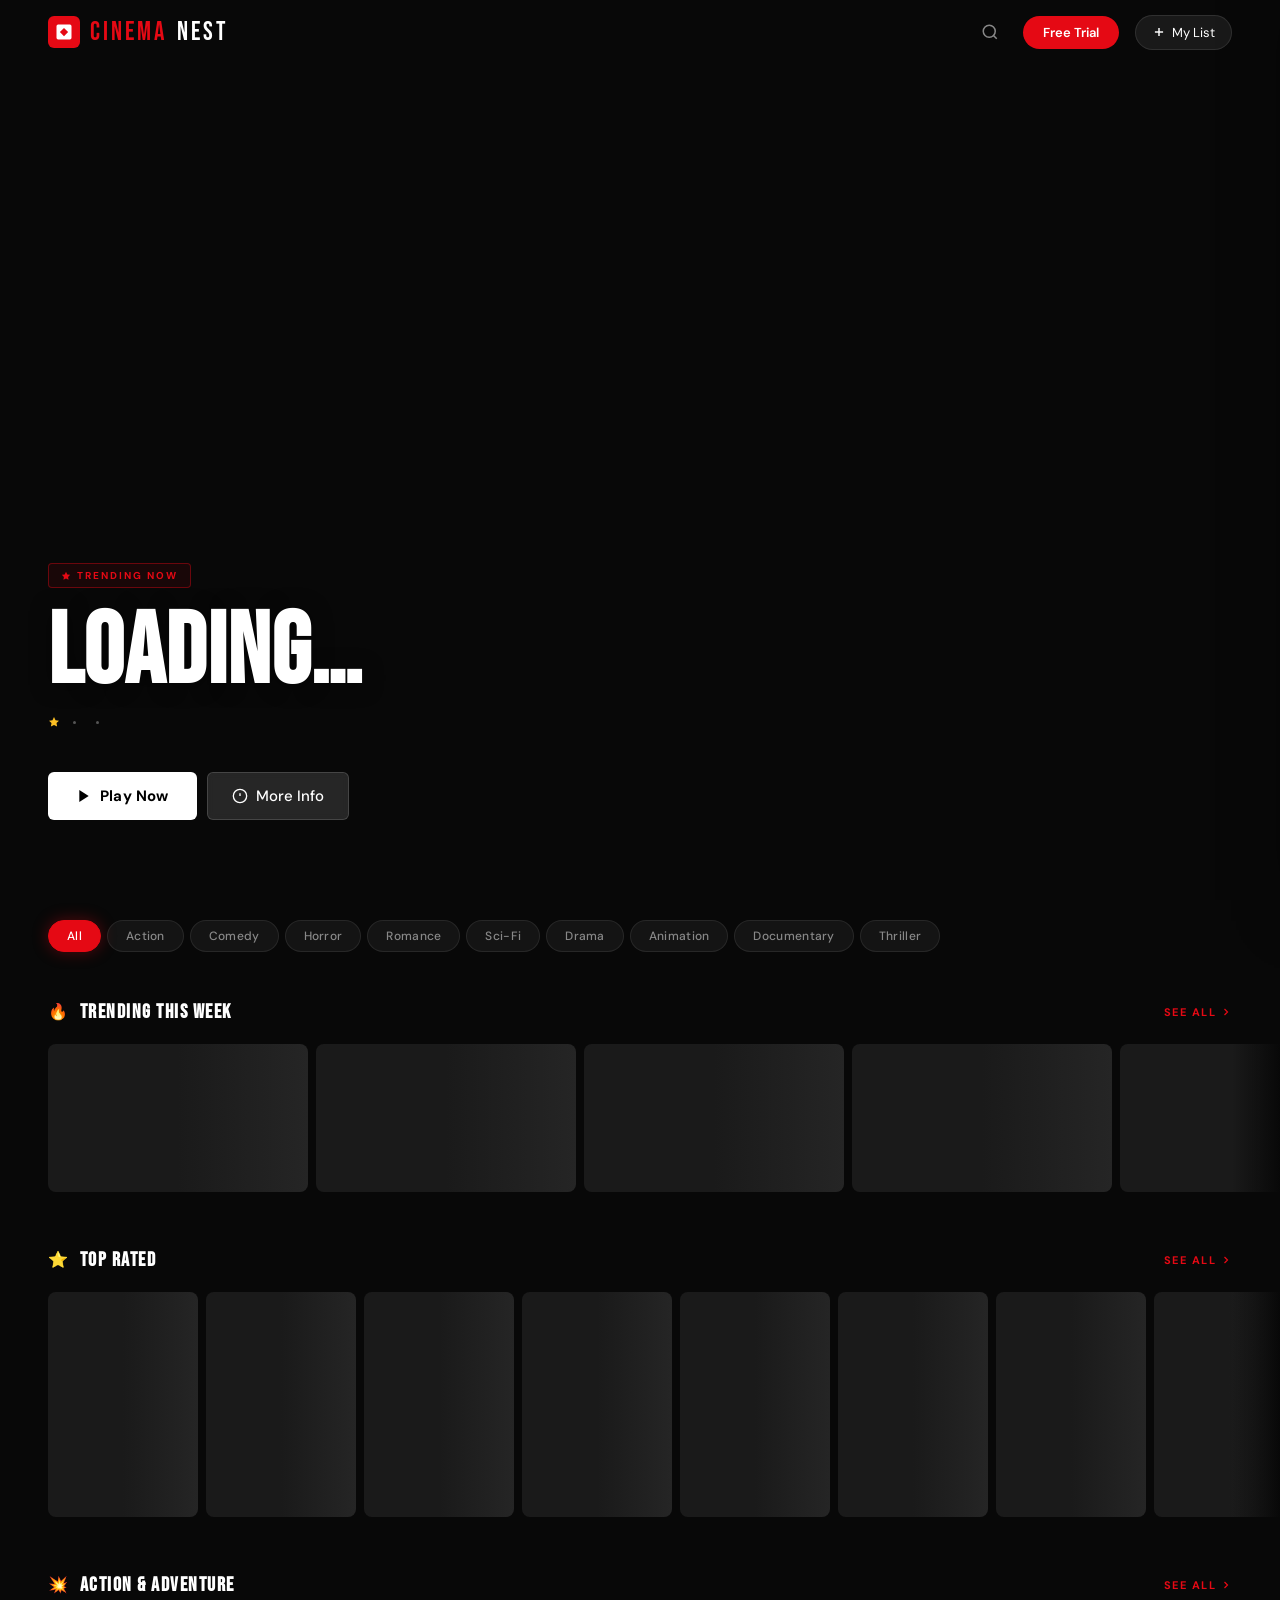
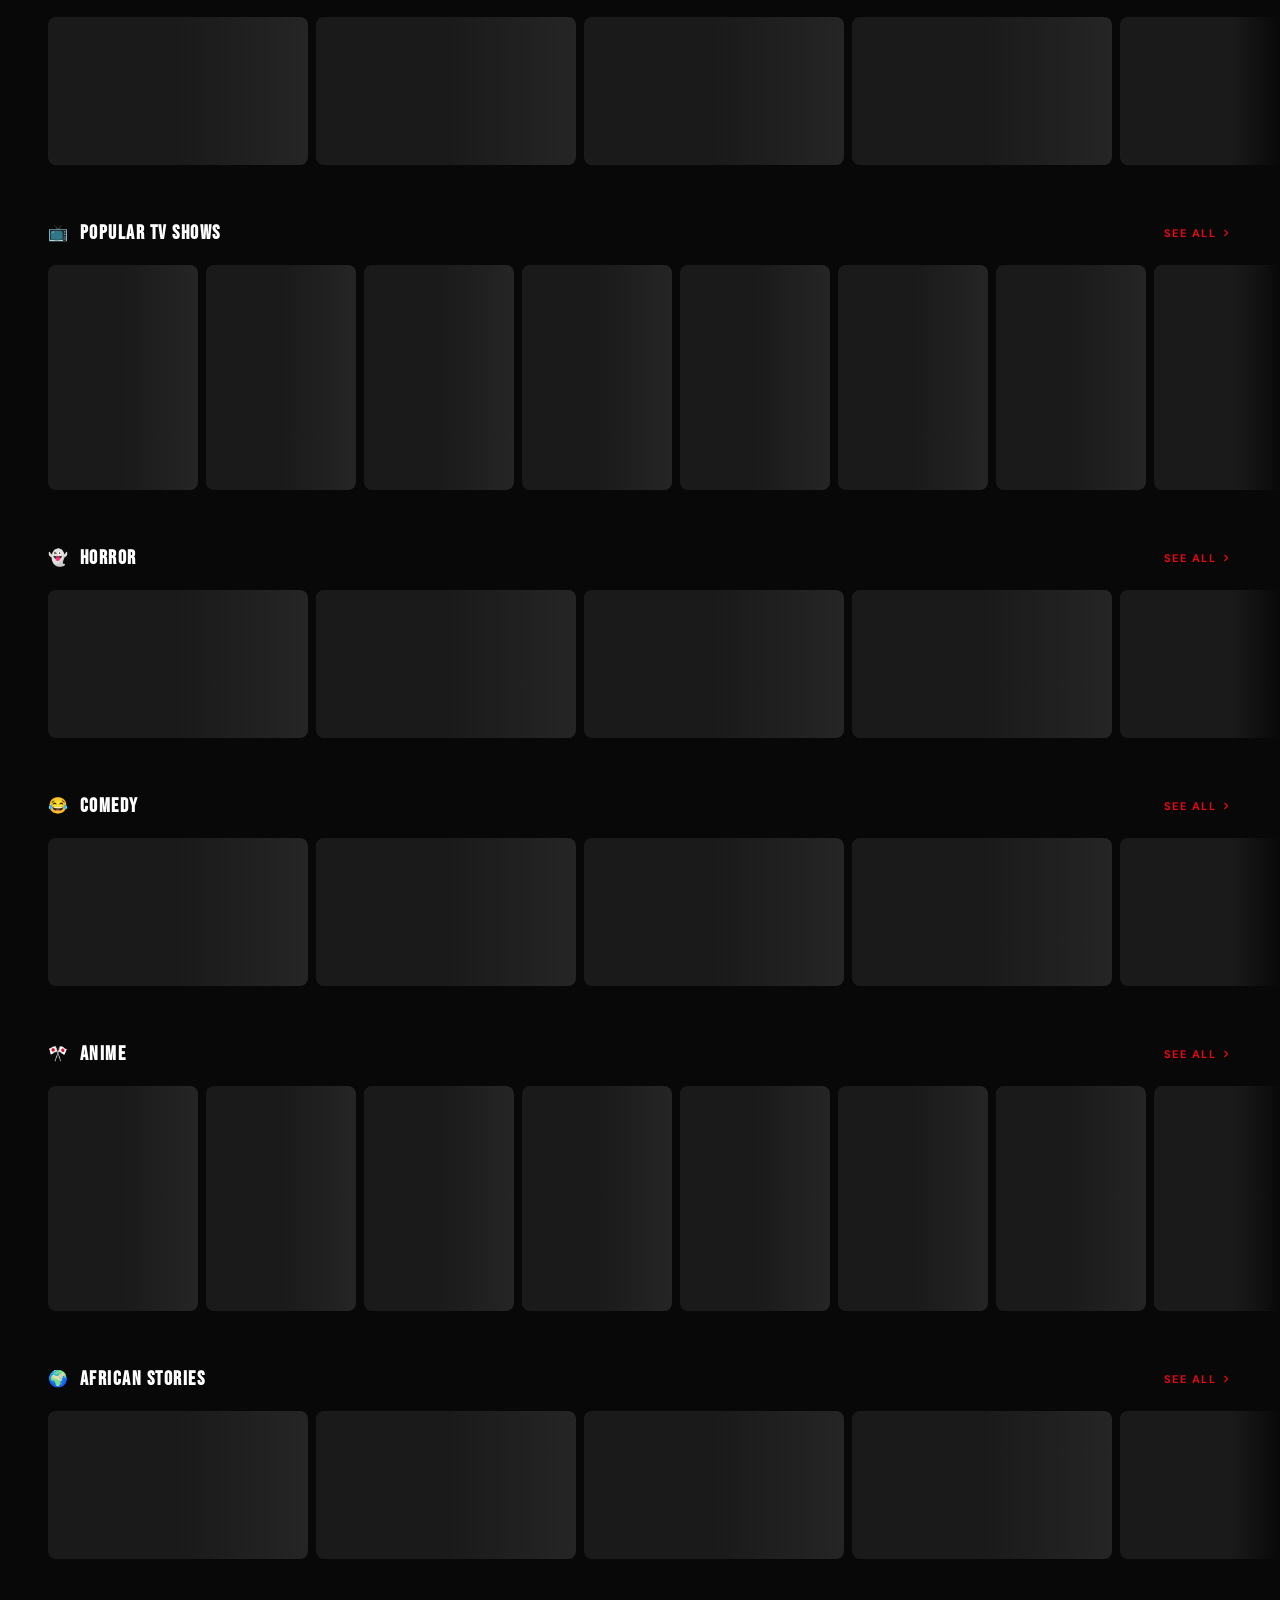
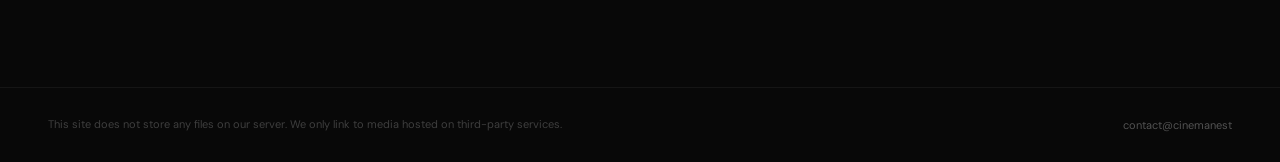
==== commit 34b47460: "Add files via upload" ====
--- a/index.html
+++ b/index.html
@@ -3,20 +3,8 @@
 <head>
 <meta charset="UTF-8">
 <meta name="viewport" content="width=device-width, initial-scale=1.0">
-<title>Cinema Nest – Stream Movies & TV Shows</title>
-<meta name="description" content="Cinema Nest gives you unlimited access to thousands of movies and TV shows. Start your 7-day free trial today.">
-<meta name="theme-color" content="#080808">
-<link rel="canonical" href="https://cinemanest.com/">
-<meta property="og:type" content="website">
-<meta property="og:url" content="https://cinemanest.com/">
-<meta property="og:title" content="Cinema Nest – Stream Movies & TV Shows">
-<meta property="og:description" content="Unlimited movies and TV shows. Start your 7-day free trial.">
-<meta property="og:image" content="https://cinemanest.com/og-image.jpg">
-<meta name="twitter:card" content="summary_large_image">
-<meta name="twitter:title" content="Cinema Nest – Stream Movies & TV Shows">
-<meta name="twitter:description" content="Unlimited movies and TV shows. Start your 7-day free trial.">
-<meta name="twitter:image" content="https://cinemanest.com/og-image.jpg">
-<link href="https://fonts.googleapis.com/css2?family=Sora:wght@300;400;600;700;800&family=Inter:wght@300;400;500;600;700&display=swap" rel="stylesheet">
+<title>Cinema Nest</title>
+<link href="https://fonts.googleapis.com/css2?family=Bebas+Neue&family=DM+Sans:ital,opsz,wght@0,9..40,300;0,9..40,400;0,9..40,500;0,9..40,600;1,9..40,400&display=swap" rel="stylesheet">
 <style>
 :root{
   --red:#e50914;
@@ -34,7 +22,7 @@
 }
 *{margin:0;padding:0;box-sizing:border-box;}
 html{scroll-behavior:smooth;}
-body{background:var(--bg);color:var(--text);font-family:'Inter',sans-serif;overflow-x:hidden;}
+body{background:var(--bg);color:var(--text);font-family:'DM Sans',sans-serif;overflow-x:hidden;}
 
 /* ─── NAV ─── */
 .nav{
@@ -49,7 +37,7 @@
   box-shadow:0 1px 0 rgba(255,255,255,.05);
 }
 .logo{
-  font-family:'Sora',sans-serif;
+  font-family:'Bebas Neue',sans-serif;
   font-size:26px;color:var(--red);letter-spacing:3px;
   cursor:pointer;text-decoration:none;
   display:flex;align-items:center;gap:10px;
@@ -144,7 +132,7 @@
 }
 #search-results.active{display:block;}
 #search-heading{
-  font-family:'Sora',sans-serif;font-size:24px;letter-spacing:1.5px;
+  font-family:'Bebas Neue',sans-serif;font-size:24px;letter-spacing:1.5px;
   color:var(--muted);margin-bottom:24px;
 }
 .search-grid{
@@ -181,7 +169,7 @@
 .hero-badge svg{width:10px;height:10px;fill:currentColor;}
 
 .hero h1{
-  font-family:'Sora',sans-serif;
+  font-family:'Bebas Neue',sans-serif;
   font-size:clamp(52px,8vw,100px);
   line-height:.9;letter-spacing:1px;
   margin-bottom:18px;
@@ -256,7 +244,7 @@
   padding:28px 48px 12px;
 }
 .row-header h2{
-  font-family:'Sora',sans-serif;
+  font-family:'Bebas Neue',sans-serif;
   font-size:20px;letter-spacing:1.5px;
   display:flex;align-items:center;gap:10px;
   color:#fff;
@@ -440,7 +428,7 @@
 
 .modal-body{padding:0 32px 32px;}
 .modal-title{
-  font-family:'Sora',sans-serif;font-size:42px;letter-spacing:1px;
+  font-family:'Bebas Neue',sans-serif;font-size:42px;letter-spacing:1px;
   margin-bottom:10px;line-height:1;
 }
 .modal-meta{
@@ -468,7 +456,7 @@
   display:flex;align-items:center;justify-content:space-between;
   margin-bottom:24px;
 }
-.mylist-header h2{font-family:'Sora',sans-serif;font-size:26px;letter-spacing:1px;}
+.mylist-header h2{font-family:'Bebas Neue',sans-serif;font-size:26px;letter-spacing:1px;}
 .mylist-close{
   background:rgba(255,255,255,.06);border:1px solid rgba(255,255,255,.1);
   color:var(--muted);cursor:pointer;width:32px;height:32px;border-radius:50%;
@@ -587,7 +575,7 @@
 /* ─── RESPONSIVE ─── */
 @media(max-width:768px){
   .nav{padding:0 18px;height:56px;}
-  :root{--nav-h:56px;}
+  --nav-h:56px;
   .logo{font-size:22px;}
   .logo-icon{width:28px;height:28px;}
   .logo-icon svg{width:16px;height:16px;}
@@ -609,133 +597,11 @@
   .modal-body{padding:0 20px 24px;}
   .modal-title{font-size:30px;}
   footer{padding:20px 18px;}
-  /* Hide desktop nav items behind hamburger on mobile */
-  .nav-right{display:none;}
-  .nav-right.mobile-open{
-    display:flex;flex-direction:column;align-items:stretch;
-    position:fixed;top:56px;left:0;right:0;
-    background:rgba(8,8,8,.98);backdrop-filter:blur(20px);
-    border-bottom:1px solid rgba(255,255,255,.08);
-    padding:16px 18px 20px;gap:10px;z-index:999;
-  }
-  .nav-right.mobile-open .nav-cta,
-  .nav-right.mobile-open .nav-btn,
-  .nav-right.mobile-open .nav-signout{width:100%;justify-content:center;border-radius:8px;}
-  .nav-right.mobile-open #nav-trial-badge{flex-direction:column;gap:8px;}
-  .nav-right.mobile-open .search-wrap{display:none;}
-  .hamburger{display:flex;}
-}
-@media(min-width:769px){
-  .hamburger{display:none !important;}
-}
-/* Hamburger button */
-.hamburger{
-  background:none;border:none;cursor:pointer;
-  color:var(--muted);padding:8px;
-  align-items:center;justify-content:center;
-  transition:color .2s;
-}
-.hamburger:hover{color:#fff;}
-.hamburger svg{width:22px;height:22px;stroke:currentColor;fill:none;stroke-width:2;stroke-linecap:round;}
-
-/* ─── PROGRESS BAR on Continue Watching cards ─── */
-.card-progress{
-  position:absolute;bottom:0;left:0;right:0;
-  height:3px;background:rgba(255,255,255,.15);
-  border-radius:0 0 var(--radius) var(--radius);
-  overflow:hidden;
-}
-.card-progress-fill{
-  height:100%;background:var(--red);
-  border-radius:0 2px 2px 0;
-  transition:width .3s;
-}
-
-/* ─── SEARCH EMPTY STATE ─── */
-.search-empty{
-  text-align:center;padding:60px 20px;
-  color:var(--muted);
-}
-.search-empty svg{width:48px;height:48px;stroke:var(--muted2);fill:none;stroke-width:1.5;margin-bottom:16px;}
-.search-empty p{font-size:15px;line-height:1.6;}
+}
 @media(max-width:480px){
   .hero{min-height:480px;}
   .btn-play,.btn-info{padding:11px 18px;font-size:14px;}
   .hero-badge{font-size:9px;}
-}
-
-/* ══ TV + MOBILE PATCH — Cinema Nest ══ */
-*:focus-visible {
-  outline: 3px solid #e50914 !important;
-  outline-offset: 3px !important;
-  border-radius: 4px;
-}
-*:focus:not(:focus-visible) { outline: none; }
-button, .source-btn, .sub-toggle, .ep-btn,
-.nav-btn, .nav-cta, .nav-back, .paywall-btn,
-.btn-play, .btn-info, .nav-pay-now, .nav-signout,
-.search-icon-btn, .genre-pill, .genre-btn,
-.arrow, .modal-close, .trailer-close {
-  min-height: 44px;
-  min-width: 44px;
-}
-.source-btn, .sub-toggle, .ep-btn, .genre-pill, .genre-btn {
-  display: inline-flex; align-items: center; justify-content: center;
-}
-.source-btn:focus-visible, .sub-toggle:focus-visible, .ep-btn:focus-visible,
-.related-card:focus-visible, .nav-btn:focus-visible, .nav-cta:focus-visible,
-.poster-portrait:focus-visible, .poster-landscape:focus-visible,
-.genre-pill:focus-visible, .genre-btn:focus-visible {
-  background: rgba(255,255,255,.18) !important;
-  color: #fff !important;
-  border-color: rgba(255,255,255,.35) !important;
-}
-.btn-play:focus-visible { opacity: .85; }
-.nav-cta:focus-visible  { background: #b0060f !important; }
-@media (max-width: 600px) {
-  .player-frame-wrap { padding-top: 56.25%; }
-  .source-inner { overflow-x: auto; flex-wrap: nowrap; padding-bottom: 6px; }
-  .source-btn   { flex-shrink: 0; padding: 8px 16px; font-size: 13px; }
-  .sub-select   { font-size: 15px; padding: 10px 32px 10px 12px; }
-  .ep-btn       { padding: 8px 14px; font-size: 13px; }
-  .season-inner { overflow-x: auto; flex-wrap: nowrap; }
-  .subtitle-inner { flex-wrap: wrap; gap: 8px; }
-  .movie-title  { font-size: clamp(26px, 7vw, 42px) !important; }
-  .related-card { padding: 12px; }
-  .related-thumb { width: 80px; height: 52px; }
-  .nav { padding: 0 14px !important; }
-}
-@media (min-width: 1280px) and (pointer: coarse),
-       (min-width: 1280px) and (hover: none) {
-  body { font-size: 18px; }
-  .source-btn, .sub-toggle, .ep-btn {
-    font-size: 16px !important; padding: 12px 22px !important; min-height: 52px;
-  }
-  .sub-select, .season-select, .episode-select { font-size: 16px; padding: 12px 36px 12px 16px; }
-  .movie-title  { font-size: clamp(40px, 5vw, 72px) !important; }
-  .movie-overview { font-size: 17px !important; line-height: 1.8; }
-  .movie-meta   { font-size: 16px !important; gap: 18px; }
-  .meta-badge   { font-size: 15px !important; padding: 5px 14px; }
-  .related-title { font-size: 16px !important; }
-  .related-thumb { width: 120px !important; height: 72px !important; }
-  .related-card  { padding: 14px; gap: 16px; }
-  .source-inner, .subtitle-inner, .season-inner { padding: 14px 32px; gap: 14px; }
-  .nav  { padding: 0 60px !important; height: 80px !important; }
-  .logo { font-size: 32px !important; }
-  .nav-btn, .nav-cta, .nav-back { font-size: 16px !important; padding: 12px 24px !important; }
-  .ep-btn { font-size: 15px !important; padding: 10px 18px !important; }
-}
-@media (pointer: coarse) {
-  select { min-height: 44px; font-size: 16px; }
-  .row-posters { -webkit-overflow-scrolling: touch; scroll-snap-type: x mandatory; }
-  .poster-portrait, .poster-landscape { scroll-snap-align: start; }
-  .arrow { display: none !important; }
-}
-@media (hover: none) {
-  .nav-cta:hover  { transform: none !important; }
-  .btn-play:hover, .btn-info:hover { transform: none !important; }
-  .poster-portrait:hover .poster-overlay,
-  .poster-landscape:hover .poster-overlay { opacity: 0; }
 }
 </style>
 </head>
@@ -749,11 +615,7 @@
     </div>
     CINEMA<span style="color:#fff">NEST</span>
   </a>
-  <!-- Mobile hamburger -->
-  <button class="hamburger" id="hamburger-btn" aria-label="Menu" onclick="toggleMobileNav()">
-    <svg viewBox="0 0 24 24"><line x1="3" y1="6" x2="21" y2="6"/><line x1="3" y1="12" x2="21" y2="12"/><line x1="3" y1="18" x2="21" y2="18"/></svg>
-  </button>
-  <div class="nav-right" id="nav-right">
+  <div class="nav-right">
     <div class="search-wrap" id="search-wrap">
       <button class="search-icon-btn" id="search-toggle" aria-label="Search">
         <svg viewBox="0 0 24 24"><circle cx="11" cy="11" r="8"/><line x1="21" y1="21" x2="16.65" y2="16.65"/></svg>
@@ -858,7 +720,7 @@
     </div>
   </div>
 
-  <div class="row" id="row-top">
+  <div class="row">
     <div class="row-header">
       <h2><span class="row-emoji">⭐</span> Top Rated</h2>
       <button class="see-all" onclick="seeAll('','Top Rated','movie')">See All <svg viewBox="0 0 24 24"><polyline points="9 18 15 12 9 6"/></svg></button>
@@ -870,7 +732,7 @@
     </div>
   </div>
 
-  <div class="row" id="row-action">
+  <div class="row">
     <div class="row-header">
       <h2><span class="row-emoji">💥</span> Action & Adventure</h2>
       <button class="see-all" onclick="seeAll('28','Action','movie')">See All <svg viewBox="0 0 24 24"><polyline points="9 18 15 12 9 6"/></svg></button>
@@ -882,7 +744,7 @@
     </div>
   </div>
 
-  <div class="row" id="row-tv">
+  <div class="row">
     <div class="row-header">
       <h2><span class="row-emoji">📺</span> Popular TV Shows</h2>
       <button class="see-all" onclick="seeAll('','Popular TV','tv')">See All <svg viewBox="0 0 24 24"><polyline points="9 18 15 12 9 6"/></svg></button>
@@ -894,7 +756,7 @@
     </div>
   </div>
 
-  <div class="row" id="row-horror">
+  <div class="row">
     <div class="row-header">
       <h2><span class="row-emoji">👻</span> Horror</h2>
       <button class="see-all" onclick="seeAll('27','Horror','movie')">See All <svg viewBox="0 0 24 24"><polyline points="9 18 15 12 9 6"/></svg></button>
@@ -906,7 +768,7 @@
     </div>
   </div>
 
-  <div class="row" id="row-comedy">
+  <div class="row">
     <div class="row-header">
       <h2><span class="row-emoji">😂</span> Comedy</h2>
       <button class="see-all" onclick="seeAll('35','Comedy','movie')">See All <svg viewBox="0 0 24 24"><polyline points="9 18 15 12 9 6"/></svg></button>
@@ -918,10 +780,10 @@
     </div>
   </div>
 
-  <div class="row" id="row-anime">
+  <div class="row">
     <div class="row-header">
       <h2><span class="row-emoji">🎌</span> Anime</h2>
-      <button class="see-all" onclick="seeAll('16','Anime','tv','210024')">See All <svg viewBox="0 0 24 24"><polyline points="9 18 15 12 9 6"/></svg></button>
+      <button class="see-all" onclick="seeAll('16','Anime','tv')">See All <svg viewBox="0 0 24 24"><polyline points="9 18 15 12 9 6"/></svg></button>
     </div>
     <div class="row-container">
       <button class="arrow left" onclick="scrollRow('anime-list',-1)" aria-label="Scroll left"><svg viewBox="0 0 24 24"><polyline points="15 18 9 12 15 6"/></svg></button>
@@ -930,10 +792,10 @@
     </div>
   </div>
 
-  <div class="row" id="row-african">
+  <div class="row">
     <div class="row-header">
-      <h2><span class="row-emoji">🌍</span> African</h2>
-      <button class="see-all" onclick="seeAll('','African','movie','','NG')">See All <svg viewBox="0 0 24 24"><polyline points="9 18 15 12 9 6"/></svg></button>
+      <h2><span class="row-emoji">🌍</span> African Stories</h2>
+      <button class="see-all" onclick="seeAll('','African','movie')">See All <svg viewBox="0 0 24 24"><polyline points="9 18 15 12 9 6"/></svg></button>
     </div>
     <div class="row-container">
       <button class="arrow left" onclick="scrollRow('african-list',-1)" aria-label="Scroll left"><svg viewBox="0 0 24 24"><polyline points="15 18 9 12 15 6"/></svg></button>
@@ -1001,13 +863,13 @@
 <!-- FOOTER -->
 <footer>
   <p>This site does not store any files on our server. We only link to media hosted on third-party services.</p>
-  <a href="mailto:contact@cinemanest">contact: wooskinner@gmail.com</a>
+  <a href="mailto:contact@cinemanest">contact@cinemanest</a>
 </footer>
 
 <script type="module">
 import { initializeApp } from "https://www.gstatic.com/firebasejs/10.12.0/firebase-app.js";
 import { getAuth, signOut, onAuthStateChanged } from "https://www.gstatic.com/firebasejs/10.12.0/firebase-auth.js";
-import { getFirestore, collection, getDocs, getDoc, setDoc, doc, orderBy, query, limit } from "https://www.gstatic.com/firebasejs/10.12.0/firebase-firestore.js";
+import { getFirestore, collection, getDocs, orderBy, query, limit } from "https://www.gstatic.com/firebasejs/10.12.0/firebase-firestore.js";
 
 const firebaseConfig = {
   apiKey: "AIzaSyARv0yl2troYUULCo-7avpF4yg5nZ-xoEE",
@@ -1030,12 +892,11 @@
   }
 });
 
+// ── Continue Watching ──
 const IMG_W = 'https://image.tmdb.org/t/p/w500';
 
 onAuthStateChanged(auth, async (user) => {
   if (!user) return;
-
-  // ── Continue Watching ──
   try {
     const q = query(
       collection(db, 'users', user.uid, 'watchHistory'),
@@ -1043,84 +904,54 @@
       limit(20)
     );
     const snap = await getDocs(q);
-    if (!snap.empty) {
-      const items = [];
-      snap.forEach(d => items.push(d.data()));
-
-      const container = document.getElementById('watched-list');
-      const row       = document.getElementById('row-watched');
-      if (container && row) {
-        container.innerHTML = '';
-        items.forEach(item => {
-          const imgPath = item.backdrop || item.poster;
-          if (!imgPath) return;
-          const style = item.backdrop ? 'landscape' : 'portrait';
-          const progress = item.progress || 0; // 0–100
-
-          const wrap = document.createElement('div');
-          wrap.className = 'card-wrap';
-
-          const div = document.createElement('div');
-          div.className = style === 'landscape' ? 'poster-landscape' : 'poster-portrait';
-          div.setAttribute('aria-label', item.title || '');
-          div.innerHTML = `
-            <img src="${IMG_W + imgPath}" alt="${item.title || ''}" loading="lazy">
-            <div class="card-overlay">
-              <div class="card-title">${item.title || ''}</div>
-            </div>
-            <div class="card-play-btn"><svg viewBox="0 0 24 24"><polygon points="5 3 19 12 5 21 5 3"/></svg></div>
-            ${progress > 0 ? `<div class="card-progress"><div class="card-progress-fill" style="width:${progress}%"></div></div>` : ''}
-          `;
-          div.addEventListener('click', () => {
-            window.location.href = `watch.html?id=${item.mediaId}&type=${item.mediaType || 'movie'}`;
-          });
-
-          const label = document.createElement('div');
-          label.className = 'card-label';
-          label.textContent = item.title || '';
-
-          wrap.appendChild(div);
-          wrap.appendChild(label);
-          container.appendChild(wrap);
-        });
-
-        row.style.display = 'block';
-      }
-    }
+    if (snap.empty) return;
+
+    const items = [];
+    snap.forEach(d => items.push(d.data()));
+
+    const container = document.getElementById('watched-list');
+    const row       = document.getElementById('row-watched');
+    if (!container || !row) return;
+
+    container.innerHTML = '';
+    items.forEach(item => {
+      const imgPath = item.backdrop || item.poster;
+      if (!imgPath) return;
+      const style = item.backdrop ? 'landscape' : 'portrait';
+
+      const wrap = document.createElement('div');
+      wrap.className = 'card-wrap';
+
+      const div = document.createElement('div');
+      div.className = style === 'landscape' ? 'poster-landscape' : 'poster-portrait';
+      div.innerHTML = `
+        <img src="${IMG_W + imgPath}" alt="${item.title || ''}" loading="lazy">
+        <div class="card-overlay">
+          <div class="card-title">${item.title || ''}</div>
+        </div>
+        <div class="card-play-btn"><svg viewBox="0 0 24 24"><polygon points="5 3 19 12 5 21 5 3"/></svg></div>
+      `;
+      div.addEventListener('click', () => {
+        window.location.href = `watch.html?id=${item.mediaId}&type=${item.mediaType || 'movie'}`;
+      });
+
+      const label = document.createElement('div');
+      label.className = 'card-label';
+      label.textContent = item.title || '';
+
+      wrap.appendChild(div);
+      wrap.appendChild(label);
+      container.appendChild(wrap);
+    });
+
+    row.style.display = 'block';
   } catch (e) {
     console.warn('Could not load watch history:', e);
   }
-
-  // ── Sync My List from Firestore (merge with localStorage) ──
-  try {
-    const myListRef = doc(db, 'users', user.uid);
-    const snap = await getDoc(myListRef);
-    if (snap.exists() && snap.data().myList) {
-      const remoteList = snap.data().myList;
-      const localList  = JSON.parse(localStorage.getItem('cinemanest-mylist') || '[]');
-      // Merge: remote wins for items not in local
-      const merged = [...localList];
-      remoteList.forEach(item => {
-        if (!merged.some(x => x.id === item.id)) merged.push(item);
-      });
-      localStorage.setItem('cinemanest-mylist', JSON.stringify(merged));
-    }
-  } catch {}
 });
-
-// ── Save My List to Firestore when it changes ──
-window._syncMyListToFirestore = async (list) => {
-  const user = auth.currentUser;
-  if (!user) return;
-  try {
-    await setDoc(doc(db, 'users', user.uid), { myList: list }, { merge: true });
-  } catch {}
-};
 </script>
 
 <script>
-// ── TMDB API (proxied via Cloud Function in production; direct key for local dev) ──
-// TODO: move to a Firebase Cloud Function or Cloudflare Worker to hide the key server-side
 const API_KEY = "1d3ae144acfb6bfcb25f70361cedcf29";
 const API = "https://api.themoviedb.org/3";
 const IMG = "https://image.tmdb.org/t/p/original";
@@ -1130,17 +961,6 @@
 let myList = JSON.parse(localStorage.getItem('cinemanest-mylist') || '[]');
 let searchTimeout = null;
 let currentModal = null;
-
-/* ── MOBILE NAV TOGGLE ── */
-window.toggleMobileNav = function() {
-  const nr = document.getElementById('nav-right');
-  nr.classList.toggle('mobile-open');
-  const btn = document.getElementById('hamburger-btn');
-  const open = nr.classList.contains('mobile-open');
-  btn.innerHTML = open
-    ? '<svg viewBox="0 0 24 24"><line x1="18" y1="6" x2="6" y2="18"/><line x1="6" y1="6" x2="18" y2="18"/></svg>'
-    : '<svg viewBox="0 0 24 24"><line x1="3" y1="6" x2="21" y2="6"/><line x1="3" y1="12" x2="21" y2="12"/><line x1="3" y1="18" x2="21" y2="18"/></svg>';
-};
 
 /* ── CHECK TRIAL STATUS ON LOAD ── */
 window.addEventListener('DOMContentLoaded', () => {
@@ -1152,6 +972,7 @@
   const up = new URLSearchParams(window.location.search);
   if (up.get('paid') === '1') {
     localStorage.setItem('cinemanest-paid', 'true');
+    // Store subscription expiry: 30 days from now
     const subEnd = new Date(Date.now() + 30 * 24 * 60 * 60 * 1000);
     localStorage.setItem('cinemanest-sub', JSON.stringify({ end: subEnd.toISOString() }));
     history.replaceState({}, '', window.location.pathname);
@@ -1161,6 +982,7 @@
 function checkTrialStatus() {
   const isSignedIn = Object.keys(localStorage).some(k => k.startsWith('firebase:authUser:'));
 
+  // ── Free trial (always check this first) ──
   const saved = localStorage.getItem('cinemanest-trial');
   if (saved) {
     try {
@@ -1168,6 +990,7 @@
       const msLeft = new Date(trial.end) - new Date();
 
       if (msLeft > 0) {
+        // Trial still active — show trial pill regardless of paid flag
         const daysLeft = Math.ceil(msLeft / (1000 * 60 * 60 * 24));
         document.getElementById('nav-cta').style.display         = 'none';
         document.getElementById('nav-trial-badge').style.display = 'flex';
@@ -1176,6 +999,8 @@
         return;
       }
 
+      // Trial expired
+      // If they've since paid, show subscribed
       if (localStorage.getItem('cinemanest-paid') === 'true') {
         showSubscribedPill();
         return;
@@ -1189,11 +1014,13 @@
     } catch {}
   }
 
+  // ── Paid subscriber (no trial data) ──
   if (localStorage.getItem('cinemanest-paid') === 'true') {
     showSubscribedPill();
     return;
   }
 
+  // ── Signed in but no trial or payment data ──
   if (isSignedIn) {
     document.getElementById('nav-cta').style.display         = 'none';
     document.getElementById('nav-trial-badge').style.display = 'flex';
@@ -1242,7 +1069,7 @@
       email = userData?.email || '';
     }
   } catch {}
-  window.location.href = 'https://selar.com/cinemanest' + (email ? `?email=${encodeURIComponent(email)}` : '');
+  window.location.href = 'https://selar.com/1c7tz476t8' + (email ? `?email=${encodeURIComponent(email)}` : '');
 }
 
 /* ── NAV ── */
@@ -1279,48 +1106,37 @@
     const results = (data.results || []).filter(r => (r.media_type === 'movie' || r.media_type === 'tv') && r.poster_path);
     const grid = document.getElementById('search-grid');
     const heading = document.getElementById('search-heading');
-
-    if (!results.length) {
-      heading.textContent = '';
-      grid.innerHTML = `
-        <div class="search-empty" style="grid-column:1/-1;">
-          <svg viewBox="0 0 24 24"><circle cx="11" cy="11" r="8"/><line x1="21" y1="21" x2="16.65" y2="16.65"/></svg>
-          <p>No results for "<strong>${q}</strong>"<br>Try a different title or check your spelling.</p>
-        </div>`;
-    } else {
-      heading.textContent = `Results for "${q}"`;
-      grid.innerHTML = '';
-      results.forEach(item => {
-        const type = item.media_type;
-        const title = item.title || item.name || '';
-        const year = (item.release_date || item.first_air_date || '').slice(0, 4);
-        const wrap = document.createElement('div');
-        wrap.className = 'card-wrap';
-        const div = document.createElement('div');
-        div.className = 'poster-portrait';
-        div.style.width = '100%';
-        div.style.height = 'auto';
-        div.style.aspectRatio = '2/3';
-        div.setAttribute('aria-label', title);
-        div.innerHTML = `
-          <img src="${IMG_W + item.poster_path}" alt="${title}" loading="lazy">
-          <div class="card-overlay">
-            <div class="card-title">${title}</div>
-            <div class="card-year">${year}</div>
-          </div>
-          <div class="card-play-btn"><svg viewBox="0 0 24 24"><polygon points="5 3 19 12 5 21 5 3"/></svg></div>
-        `;
-        const label = document.createElement('div');
-        label.className = 'card-label';
-        label.textContent = title;
-        wrap.appendChild(div);
-        wrap.appendChild(label);
-        wrap.addEventListener('click', () => openModal(item.id, type));
-        grid.appendChild(wrap);
-      });
-    }
+    heading.textContent = results.length ? `Results for "${q}"` : `No results for "${q}"`;
+    grid.innerHTML = '';
+    results.forEach(item => {
+      const type = item.media_type;
+      const title = item.title || item.name || '';
+      const year = (item.release_date || item.first_air_date || '').slice(0, 4);
+      const wrap = document.createElement('div');
+      wrap.className = 'card-wrap';
+      const div = document.createElement('div');
+      div.className = 'poster-portrait';
+      div.style.width = '100%';
+      div.style.height = 'auto';
+      div.style.aspectRatio = '2/3';
+      div.innerHTML = `
+        <img src="${IMG_W + item.poster_path}" alt="${title}" loading="lazy">
+        <div class="card-overlay">
+          <div class="card-title">${title}</div>
+          <div class="card-year">${year}</div>
+        </div>
+        <div class="card-play-btn"><svg viewBox="0 0 24 24"><polygon points="5 3 19 12 5 21 5 3"/></svg></div>
+      `;
+      const label = document.createElement('div');
+      label.className = 'card-label';
+      label.textContent = title;
+      wrap.appendChild(div);
+      wrap.appendChild(label);
+      wrap.addEventListener('click', () => openModal(item.id, type));
+      grid.appendChild(wrap);
+    });
     document.getElementById('search-results').classList.add('active');
-    document.body.style.overflow = 'hidden';
+    document.body.style.overflow = results.length ? 'hidden' : '';
   }, 350);
 });
 
@@ -1393,7 +1209,6 @@
     div.className = style === 'landscape' ? 'poster-landscape' : 'poster-portrait';
     const title = item.title || item.name || '';
     const year = (item.release_date || item.first_air_date || '').slice(0, 4);
-    div.setAttribute('aria-label', title);
     div.innerHTML = `
       <img src="${IMG_W + imgPath}" alt="${title}" loading="lazy">
       <div class="card-overlay">
@@ -1440,6 +1255,7 @@
   document.getElementById('modal-overview').innerText = m.overview || '';
   document.getElementById('modal-play').onclick = () => goWatch(id, type);
 
+  // Trailer button
   const trailer = (m.videos?.results || []).find(v => v.type === 'Trailer' && v.site === 'YouTube')
     || (m.videos?.results || []).find(v => v.site === 'YouTube');
   const trailerBtn = document.getElementById('modal-trailer-btn');
@@ -1470,7 +1286,7 @@
   if (e.target === document.getElementById('modal')) closeModal();
 }
 
-/* ── MY LIST — persisted to localStorage (sync to Firestore when signed in) ── */
+/* ── MY LIST ── */
 function toggleMyList(e, item, type, style) {
   if (e) e.stopPropagation();
   const id = item.id;
@@ -1481,7 +1297,6 @@
     myList.push({...item, type, style});
   }
   localStorage.setItem('cinemanest-mylist', JSON.stringify(myList));
-  if (window._syncMyListToFirestore) window._syncMyListToFirestore(myList);
   refreshMyListUI();
   showToast(existing >= 0 ? 'Removed from My List' : 'Added to My List');
 }
@@ -1569,38 +1384,20 @@
   fetchRow(`${API}/trending/movie/week?api_key=${API_KEY}`, 'trending-list', 'movie', 'landscape');
 }
 
-/* ── LAZY ROW LOADING with IntersectionObserver ── */
-function lazyFetchRow(url, id, type, style, rowEl) {
-  const observer = new IntersectionObserver((entries, obs) => {
-    entries.forEach(entry => {
-      if (entry.isIntersecting) {
-        obs.unobserve(entry.target);
-        fetchRow(url, id, type, style);
-      }
-    });
-  }, { rootMargin: '200px' });
-  observer.observe(rowEl);
-}
-
 /* ── INIT ── */
 loadHero();
-loadTrending(); // above fold — load immediately
-
-// Below-fold rows — lazy load
-lazyFetchRow(`${API}/movie/top_rated?api_key=${API_KEY}`, 'top-list', 'movie', 'portrait', document.getElementById('row-top'));
-lazyFetchRow(`${API}/discover/movie?api_key=${API_KEY}&with_genres=28&sort_by=popularity.desc`, 'action-list', 'movie', 'landscape', document.getElementById('row-action'));
-lazyFetchRow(`${API}/tv/popular?api_key=${API_KEY}`, 'tv-list', 'tv', 'portrait', document.getElementById('row-tv'));
-lazyFetchRow(`${API}/discover/movie?api_key=${API_KEY}&with_genres=27&sort_by=popularity.desc`, 'horror-list', 'movie', 'landscape', document.getElementById('row-horror'));
-lazyFetchRow(`${API}/discover/movie?api_key=${API_KEY}&with_genres=35&sort_by=popularity.desc`, 'comedy-list', 'movie', 'landscape', document.getElementById('row-comedy'));
-lazyFetchRow(`${API}/discover/tv?api_key=${API_KEY}&with_genres=16&with_keywords=210024&sort_by=popularity.desc`, 'anime-list', 'tv', 'portrait', document.getElementById('row-anime'));
-lazyFetchRow(`${API}/discover/movie?api_key=${API_KEY}&region=NG&sort_by=popularity.desc`, 'african-list', 'movie', 'landscape', document.getElementById('row-african'));
+loadTrending();
+fetchRow(`${API}/movie/top_rated?api_key=${API_KEY}`, 'top-list', 'movie', 'portrait');
+fetchRow(`${API}/discover/movie?api_key=${API_KEY}&with_genres=28&sort_by=popularity.desc`, 'action-list', 'movie', 'landscape');
+fetchRow(`${API}/tv/popular?api_key=${API_KEY}`, 'tv-list', 'tv', 'portrait');
+fetchRow(`${API}/discover/movie?api_key=${API_KEY}&with_genres=27&sort_by=popularity.desc`, 'horror-list', 'movie', 'landscape');
+fetchRow(`${API}/discover/movie?api_key=${API_KEY}&with_genres=35&sort_by=popularity.desc`, 'comedy-list', 'movie', 'landscape');
+fetchRow(`${API}/tv/popular?api_key=${API_KEY}&with_genres=16`, 'anime-list', 'tv', 'portrait');
+fetchRow(`${API}/discover/movie?api_key=${API_KEY}&region=NG&sort_by=popularity.desc`, 'african-list', 'movie', 'landscape');
 
 /* ── SEE ALL PAGES ── */
-window.seeAll = (genre, title, type, keyword='', region='') => {
-  let url = `browse.html?genre=${genre}&name=${title}&type=${type}`;
-  if (keyword) url += `&keyword=${keyword}`;
-  if (region)  url += `&region=${region}`;
-  window.location.href = url;
+window.seeAll = (genre, title, type) => {
+  window.location.href = `browse.html?genre=${genre}&title=${title}&type=${type}`;
 };
 
 /* ── TOAST ── */
@@ -1614,6 +1411,5 @@
 /* ── SIGN OUT handled in module script above ── */
 </script>
 
-
 </body>
-</html>
+</html>
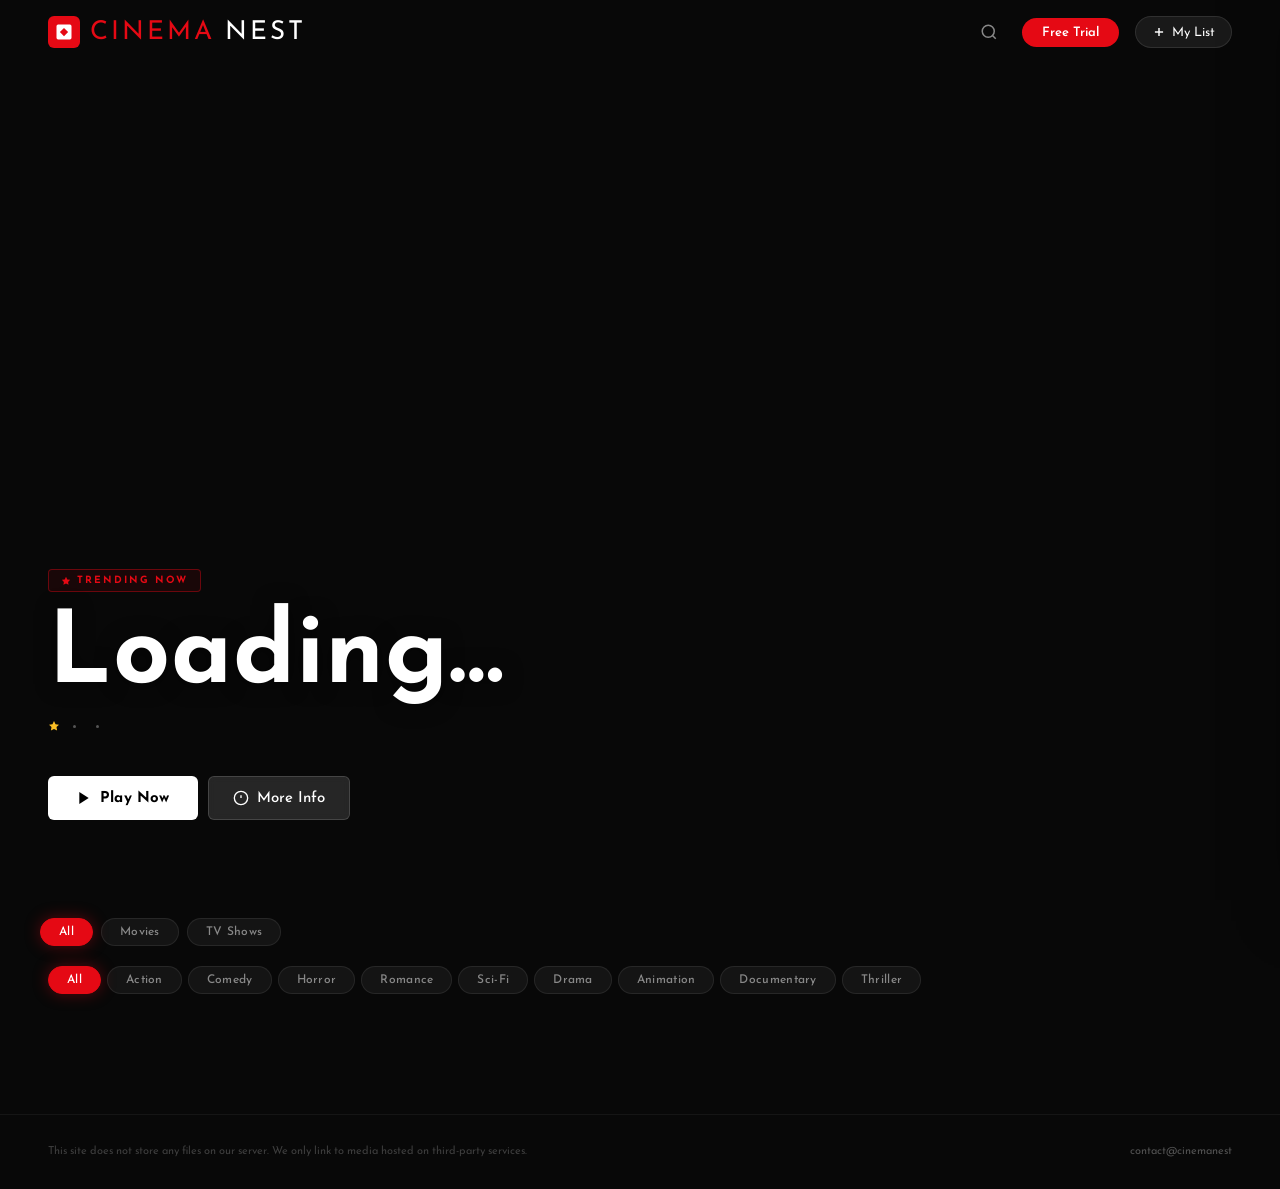
==== commit 21f4c426: "Add files via upload" ====
--- a/index.html
+++ b/index.html
@@ -4,7 +4,7 @@
 <meta charset="UTF-8">
 <meta name="viewport" content="width=device-width, initial-scale=1.0">
 <title>Cinema Nest</title>
-<link href="https://fonts.googleapis.com/css2?family=Bebas+Neue&family=DM+Sans:ital,opsz,wght@0,9..40,300;0,9..40,400;0,9..40,500;0,9..40,600;1,9..40,400&display=swap" rel="stylesheet">
+<link href="https://fonts.googleapis.com/css2?family=Josefin+Sans:wght@300;400;500;600;700&display=swap" rel="stylesheet">
 <style>
 :root{
   --red:#e50914;
@@ -22,7 +22,7 @@
 }
 *{margin:0;padding:0;box-sizing:border-box;}
 html{scroll-behavior:smooth;}
-body{background:var(--bg);color:var(--text);font-family:'DM Sans',sans-serif;overflow-x:hidden;}
+body{background:var(--bg);color:var(--text);font-family:'Josefin Sans',sans-serif;overflow-x:hidden;}
 
 /* ─── NAV ─── */
 .nav{
@@ -37,7 +37,7 @@
   box-shadow:0 1px 0 rgba(255,255,255,.05);
 }
 .logo{
-  font-family:'Bebas Neue',sans-serif;
+  font-family:'Josefin Sans',sans-serif;
   font-size:26px;color:var(--red);letter-spacing:3px;
   cursor:pointer;text-decoration:none;
   display:flex;align-items:center;gap:10px;
@@ -109,6 +109,18 @@
 }
 .trial-dot{width:6px;height:6px;border-radius:50%;background:var(--red);animation:pulse 2s infinite;flex-shrink:0;}
 @keyframes pulse{0%,100%{opacity:1;transform:scale(1)}50%{opacity:.5;transform:scale(.7)}}
+
+/* Expired state — urgent, high-contrast, attention-grabbing */
+.trial-pill-nav.expired{
+  background:rgba(229,9,20,.18);border:1px solid rgba(229,9,20,.6);
+  color:#ff5c63;animation:expired-glow 1.6s ease-in-out infinite;
+}
+.trial-dot.expired-dot{background:#ff3b3b;animation:pulse .9s infinite;}
+@keyframes expired-glow{
+  0%,100%{box-shadow:0 0 0 0 rgba(229,9,20,.35);}
+  50%{box-shadow:0 0 0 6px rgba(229,9,20,0);}
+}
+
 .nav-pay-now{
   background:var(--red);border:none;color:#fff;
   padding:8px 16px;border-radius:20px;font-family:inherit;font-size:13px;
@@ -117,6 +129,16 @@
 }
 .nav-pay-now:hover{background:var(--red-dark);transform:scale(1.03);}
 .nav-pay-now.show{display:inline-block;}
+.nav-pay-now.expired{
+  background:#ff2d2d;animation:expired-btn-pulse 1.3s ease-in-out infinite;
+  box-shadow:0 0 0 0 rgba(255,45,45,.5);
+}
+.nav-pay-now.expired:hover{background:#e00000;transform:scale(1.05);}
+@keyframes expired-btn-pulse{
+  0%{box-shadow:0 0 0 0 rgba(255,45,45,.55);}
+  70%{box-shadow:0 0 0 9px rgba(255,45,45,0);}
+  100%{box-shadow:0 0 0 0 rgba(255,45,45,0);}
+}
 .nav-signout{
   background:none;border:1px solid rgba(255,255,255,.12);color:var(--muted);
   padding:6px 12px;border-radius:20px;font-family:inherit;font-size:12px;
@@ -132,7 +154,7 @@
 }
 #search-results.active{display:block;}
 #search-heading{
-  font-family:'Bebas Neue',sans-serif;font-size:24px;letter-spacing:1.5px;
+  font-family:'Josefin Sans',sans-serif;font-size:24px;letter-spacing:1.5px;
   color:var(--muted);margin-bottom:24px;
 }
 .search-grid{
@@ -169,7 +191,7 @@
 .hero-badge svg{width:10px;height:10px;fill:currentColor;}
 
 .hero h1{
-  font-family:'Bebas Neue',sans-serif;
+  font-family:'Josefin Sans',sans-serif;
   font-size:clamp(52px,8vw,100px);
   line-height:.9;letter-spacing:1px;
   margin-bottom:18px;
@@ -244,7 +266,7 @@
   padding:28px 48px 12px;
 }
 .row-header h2{
-  font-family:'Bebas Neue',sans-serif;
+  font-family:'Josefin Sans',sans-serif;
   font-size:20px;letter-spacing:1.5px;
   display:flex;align-items:center;gap:10px;
   color:#fff;
@@ -428,7 +450,7 @@
 
 .modal-body{padding:0 32px 32px;}
 .modal-title{
-  font-family:'Bebas Neue',sans-serif;font-size:42px;letter-spacing:1px;
+  font-family:'Josefin Sans',sans-serif;font-size:42px;letter-spacing:1px;
   margin-bottom:10px;line-height:1;
 }
 .modal-meta{
@@ -456,7 +478,7 @@
   display:flex;align-items:center;justify-content:space-between;
   margin-bottom:24px;
 }
-.mylist-header h2{font-family:'Bebas Neue',sans-serif;font-size:26px;letter-spacing:1px;}
+.mylist-header h2{font-family:'Josefin Sans',sans-serif;font-size:26px;letter-spacing:1px;}
 .mylist-close{
   background:rgba(255,255,255,.06);border:1px solid rgba(255,255,255,.1);
   color:var(--muted);cursor:pointer;width:32px;height:32px;border-radius:50%;
@@ -676,18 +698,25 @@
   </div>
 </div>
 
+<!-- MEDIA TYPE TOGGLE -->
+<div class="media-toggle" id="media-toggle" style="display:flex;gap:8px;padding:18px 40px 0;">
+  <button class="genre-pill media-toggle-btn active" onclick="filterMediaType('all',this)">All</button>
+  <button class="genre-pill media-toggle-btn" onclick="filterMediaType('movie',this)">Movies</button>
+  <button class="genre-pill media-toggle-btn" onclick="filterMediaType('tv',this)">TV Shows</button>
+</div>
+
 <!-- GENRE NAV -->
 <div class="genre-nav" id="genre-nav">
-  <button class="genre-pill active" onclick="filterGenre(0,this)">All</button>
-  <button class="genre-pill" onclick="filterGenre(28,this)">Action</button>
-  <button class="genre-pill" onclick="filterGenre(35,this)">Comedy</button>
-  <button class="genre-pill" onclick="filterGenre(27,this)">Horror</button>
-  <button class="genre-pill" onclick="filterGenre(10749,this)">Romance</button>
-  <button class="genre-pill" onclick="filterGenre(878,this)">Sci-Fi</button>
-  <button class="genre-pill" onclick="filterGenre(18,this)">Drama</button>
-  <button class="genre-pill" onclick="filterGenre(16,this)">Animation</button>
-  <button class="genre-pill" onclick="filterGenre(99,this)">Documentary</button>
-  <button class="genre-pill" onclick="filterGenre(53,this)">Thriller</button>
+  <button class="genre-pill active" onclick="filterGenre(0,this,'')">All</button>
+  <button class="genre-pill" onclick="filterGenre(28,this,'Action')">Action</button>
+  <button class="genre-pill" onclick="filterGenre(35,this,'Comedy')">Comedy</button>
+  <button class="genre-pill" onclick="filterGenre(27,this,'Horror')">Horror</button>
+  <button class="genre-pill" onclick="filterGenre(10749,this,'Romance')">Romance</button>
+  <button class="genre-pill" onclick="filterGenre(878,this,'Sci-Fi')">Sci-Fi</button>
+  <button class="genre-pill" onclick="filterGenre(18,this,'Drama')">Drama</button>
+  <button class="genre-pill" onclick="filterGenre(16,this,'Animation')">Animation</button>
+  <button class="genre-pill" onclick="filterGenre(99,this,'Documentary')">Documentary</button>
+  <button class="genre-pill" onclick="filterGenre(53,this,'Thriller')">Thriller</button>
 </div>
 
 <!-- ROWS -->
@@ -708,7 +737,7 @@
     </div>
   </div>
 
-  <div class="row">
+  <div class="row" id="row-trending" data-media="movie">
     <div class="row-header">
       <h2><span class="row-emoji">🔥</span> Trending This Week</h2>
       <button class="see-all" onclick="seeAll('','Trending','movie')">See All <svg viewBox="0 0 24 24"><polyline points="9 18 15 12 9 6"/></svg></button>
@@ -720,7 +749,7 @@
     </div>
   </div>
 
-  <div class="row">
+  <div class="row" data-media="movie">
     <div class="row-header">
       <h2><span class="row-emoji">⭐</span> Top Rated</h2>
       <button class="see-all" onclick="seeAll('','Top Rated','movie')">See All <svg viewBox="0 0 24 24"><polyline points="9 18 15 12 9 6"/></svg></button>
@@ -732,7 +761,7 @@
     </div>
   </div>
 
-  <div class="row">
+  <div class="row" data-media="movie">
     <div class="row-header">
       <h2><span class="row-emoji">💥</span> Action & Adventure</h2>
       <button class="see-all" onclick="seeAll('28','Action','movie')">See All <svg viewBox="0 0 24 24"><polyline points="9 18 15 12 9 6"/></svg></button>
@@ -744,7 +773,7 @@
     </div>
   </div>
 
-  <div class="row">
+  <div class="row" data-media="tv">
     <div class="row-header">
       <h2><span class="row-emoji">📺</span> Popular TV Shows</h2>
       <button class="see-all" onclick="seeAll('','Popular TV','tv')">See All <svg viewBox="0 0 24 24"><polyline points="9 18 15 12 9 6"/></svg></button>
@@ -756,7 +785,7 @@
     </div>
   </div>
 
-  <div class="row">
+  <div class="row" data-media="movie">
     <div class="row-header">
       <h2><span class="row-emoji">👻</span> Horror</h2>
       <button class="see-all" onclick="seeAll('27','Horror','movie')">See All <svg viewBox="0 0 24 24"><polyline points="9 18 15 12 9 6"/></svg></button>
@@ -768,7 +797,7 @@
     </div>
   </div>
 
-  <div class="row">
+  <div class="row" data-media="movie">
     <div class="row-header">
       <h2><span class="row-emoji">😂</span> Comedy</h2>
       <button class="see-all" onclick="seeAll('35','Comedy','movie')">See All <svg viewBox="0 0 24 24"><polyline points="9 18 15 12 9 6"/></svg></button>
@@ -780,7 +809,7 @@
     </div>
   </div>
 
-  <div class="row">
+  <div class="row" data-media="tv">
     <div class="row-header">
       <h2><span class="row-emoji">🎌</span> Anime</h2>
       <button class="see-all" onclick="seeAll('16','Anime','tv')">See All <svg viewBox="0 0 24 24"><polyline points="9 18 15 12 9 6"/></svg></button>
@@ -792,7 +821,7 @@
     </div>
   </div>
 
-  <div class="row">
+  <div class="row" data-media="movie">
     <div class="row-header">
       <h2><span class="row-emoji">🌍</span> African Stories</h2>
       <button class="see-all" onclick="seeAll('','African','movie')">See All <svg viewBox="0 0 24 24"><polyline points="9 18 15 12 9 6"/></svg></button>
@@ -869,7 +898,7 @@
 <script type="module">
 import { initializeApp } from "https://www.gstatic.com/firebasejs/10.12.0/firebase-app.js";
 import { getAuth, signOut, onAuthStateChanged } from "https://www.gstatic.com/firebasejs/10.12.0/firebase-auth.js";
-import { getFirestore, collection, getDocs, orderBy, query, limit } from "https://www.gstatic.com/firebasejs/10.12.0/firebase-firestore.js";
+import { getFirestore, collection, getDocs, orderBy, query, limit, doc, getDoc, deleteDoc } from "https://www.gstatic.com/firebasejs/10.12.0/firebase-firestore.js";
 
 const firebaseConfig = {
   apiKey: "AIzaSyARv0yl2troYUULCo-7avpF4yg5nZ-xoEE",
@@ -892,11 +921,146 @@
   }
 });
 
+// ── Sync subscription from Firestore → localStorage on every login ──
+async function syncSubscriptionFromFirestore(user) {
+  try {
+    const snap = await getDoc(doc(db, 'users', user.uid));
+    if (snap.exists()) {
+      const data = snap.data();
+
+      if (data.plan === 'active' && data.subscriptionEnd) {
+        // Paid subscriber — valid and not expired
+        if (new Date(data.subscriptionEnd) > new Date()) {
+          localStorage.setItem('cinemanest-paid', 'true');
+          localStorage.setItem('cinemanest-sub', JSON.stringify({ end: data.subscriptionEnd }));
+        } else {
+          // Subscription exists but has expired — clear paid flags
+          localStorage.removeItem('cinemanest-paid');
+          localStorage.removeItem('cinemanest-sub');
+        }
+      } else {
+        // User is on trial or no plan — clear any stale paid flags so
+        // trial users don't incorrectly show as subscribed
+        localStorage.removeItem('cinemanest-paid');
+        localStorage.removeItem('cinemanest-sub');
+
+        // Sync trial end date from Firestore into localStorage so it
+        // works across devices / after clearing the browser
+        if (data.trialEnd) {
+          const existing = localStorage.getItem('cinemanest-trial');
+          if (!existing) {
+            localStorage.setItem('cinemanest-trial', JSON.stringify({
+              end: data.trialEnd,
+              start: data.trialStart || new Date().toISOString(),
+            }));
+          }
+        }
+      }
+    }
+  } catch(e) { console.warn('Subscription sync error:', e); }
+  // Always refresh the UI after sync, regardless of plan state
+  checkTrialStatus();
+}
+
 // ── Continue Watching ──
 const IMG_W = 'https://image.tmdb.org/t/p/w500';
 
+function removeFromContinueWatching(mediaId, mediaType) {
+  try {
+    let list = getLocalWatchHistory();
+    list = list.filter(it => !(String(it.mediaId) === String(mediaId) && it.mediaType === mediaType));
+    localStorage.setItem('cinemanest-continue-watching', JSON.stringify(list));
+  } catch {}
+  renderContinueWatching(getLocalWatchHistory());
+
+  // Best-effort: also remove from Firestore if signed in.
+  const user = auth.currentUser;
+  if (user) {
+    deleteDoc(doc(db, 'users', user.uid, 'watchHistory', String(mediaId))).catch(() => {});
+  }
+}
+
+function renderContinueWatching(items) {
+  const container = document.getElementById('watched-list');
+  const row       = document.getElementById('row-watched');
+  if (!container || !row) return;
+  if (!items || !items.length) {
+    row.style.display = 'none';
+    return;
+  }
+
+  container.innerHTML = '';
+  items.forEach(item => {
+    const imgPath = item.backdrop || item.poster;
+    if (!imgPath) return;
+    const style = item.backdrop ? 'landscape' : 'portrait';
+
+    const wrap = document.createElement('div');
+    wrap.className = 'card-wrap';
+
+    const div = document.createElement('div');
+    div.className = style === 'landscape' ? 'poster-landscape' : 'poster-portrait';
+    div.innerHTML = `
+      <img src="${IMG_W + imgPath}" alt="${item.title || ''}" loading="lazy">
+      <div class="card-overlay">
+        <div class="card-title">${item.title || ''}</div>
+      </div>
+      <div class="card-play-btn"><svg viewBox="0 0 24 24"><polygon points="5 3 19 12 5 21 5 3"/></svg></div>
+    `;
+    div.addEventListener('click', () => {
+      window.location.href = `watch.html?id=${item.mediaId}&type=${item.mediaType || 'movie'}`;
+    });
+
+    const removeBtn = document.createElement('button');
+    removeBtn.className = 'card-mylist';
+    removeBtn.setAttribute('aria-label', 'Remove from Continue Watching');
+    removeBtn.innerHTML = '<svg viewBox="0 0 24 24"><line x1="18" y1="6" x2="6" y2="18"/><line x1="6" y1="6" x2="18" y2="18"/></svg>';
+    removeBtn.addEventListener('click', (e) => {
+      e.stopPropagation();
+      removeFromContinueWatching(item.mediaId, item.mediaType || 'movie');
+    });
+    div.appendChild(removeBtn);
+
+    const label = document.createElement('div');
+    label.className = 'card-label';
+    label.textContent = item.title || '';
+
+    wrap.appendChild(div);
+    wrap.appendChild(label);
+    container.appendChild(wrap);
+  });
+
+  row.style.display = 'block';
+}
+
+function getLocalWatchHistory() {
+  try {
+    return JSON.parse(localStorage.getItem('cinemanest-continue-watching')) || [];
+  } catch {
+    return [];
+  }
+}
+
+// Show whatever is in localStorage immediately, so Continue Watching
+// appears right away for everyone (signed in or not) without waiting
+// on Firebase Auth / Firestore.
+renderContinueWatching(getLocalWatchHistory());
+
+// Run once immediately using whatever is cached in localStorage, so the
+// correct state (Trial / Expired / Renew / Pay Now) shows right away and
+// doesn't depend on Firebase Auth resolving first (and isn't stuck on the
+// default "Free Trial" button if auth is slow, blocked, or returns no user).
+checkTrialStatus();
+
 onAuthStateChanged(auth, async (user) => {
-  if (!user) return;
+  if (!user) {
+    // Not signed in — still reflect whatever local trial/paid data exists
+    // (e.g. relevant on shared devices) instead of leaving the UI frozen
+    // on the default "Free Trial" button.
+    checkTrialStatus();
+    return;
+  }
+  await syncSubscriptionFromFirestore(user);
   try {
     const q = query(
       collection(db, 'users', user.uid, 'watchHistory'),
@@ -909,42 +1073,15 @@
     const items = [];
     snap.forEach(d => items.push(d.data()));
 
-    const container = document.getElementById('watched-list');
-    const row       = document.getElementById('row-watched');
-    if (!container || !row) return;
-
-    container.innerHTML = '';
-    items.forEach(item => {
-      const imgPath = item.backdrop || item.poster;
-      if (!imgPath) return;
-      const style = item.backdrop ? 'landscape' : 'portrait';
-
-      const wrap = document.createElement('div');
-      wrap.className = 'card-wrap';
-
-      const div = document.createElement('div');
-      div.className = style === 'landscape' ? 'poster-landscape' : 'poster-portrait';
-      div.innerHTML = `
-        <img src="${IMG_W + imgPath}" alt="${item.title || ''}" loading="lazy">
-        <div class="card-overlay">
-          <div class="card-title">${item.title || ''}</div>
-        </div>
-        <div class="card-play-btn"><svg viewBox="0 0 24 24"><polygon points="5 3 19 12 5 21 5 3"/></svg></div>
-      `;
-      div.addEventListener('click', () => {
-        window.location.href = `watch.html?id=${item.mediaId}&type=${item.mediaType || 'movie'}`;
-      });
-
-      const label = document.createElement('div');
-      label.className = 'card-label';
-      label.textContent = item.title || '';
-
-      wrap.appendChild(div);
-      wrap.appendChild(label);
-      container.appendChild(wrap);
+    // Merge in any local-only items (e.g. watched before signing in)
+    // that aren't already present in the Firestore history.
+    const localItems = getLocalWatchHistory();
+    localItems.forEach(li => {
+      const exists = items.some(it => String(it.mediaId) === String(li.mediaId) && it.mediaType === li.mediaType);
+      if (!exists) items.push(li);
     });
 
-    row.style.display = 'block';
+    renderContinueWatching(items.slice(0, 20));
   } catch (e) {
     console.warn('Could not load watch history:', e);
   }
@@ -963,17 +1100,21 @@
 let currentModal = null;
 
 /* ── CHECK TRIAL STATUS ON LOAD ── */
-window.addEventListener('DOMContentLoaded', () => {
-  checkTrialStatus();
-});
-
-/* ── PAYMENT REDIRECT ── */
+// Note: checkTrialStatus() is called after Firestore sync completes in
+// syncSubscriptionFromFirestore(), so we don't call it here on DOMContentLoaded
+// (which would run before Firebase Auth has restored the session).
+
+/* ── PAYMENT REDIRECT (legacy local-only flag) ── */
+// Note: the authoritative activation path is activate.html, which writes
+// to Firestore with the correct plan length. This is just a local-only
+// fallback, kept plan-aware via an optional ?plan= param (1m/3m/6m/12m).
 (function() {
   const up = new URLSearchParams(window.location.search);
   if (up.get('paid') === '1') {
+    const PLAN_DAYS = { '1m': 30, '3m': 90, '6m': 180, '12m': 365 };
+    const plan = PLAN_DAYS[up.get('plan')] ? up.get('plan') : '1m';
     localStorage.setItem('cinemanest-paid', 'true');
-    // Store subscription expiry: 30 days from now
-    const subEnd = new Date(Date.now() + 30 * 24 * 60 * 60 * 1000);
+    const subEnd = new Date(Date.now() + PLAN_DAYS[plan] * 24 * 60 * 60 * 1000);
     localStorage.setItem('cinemanest-sub', JSON.stringify({ end: subEnd.toISOString() }));
     history.replaceState({}, '', window.location.pathname);
   }
@@ -982,7 +1123,13 @@
 function checkTrialStatus() {
   const isSignedIn = Object.keys(localStorage).some(k => k.startsWith('firebase:authUser:'));
 
-  // ── Free trial (always check this first) ──
+  // ── Paid subscriber always wins — check this FIRST before trial ──
+  if (localStorage.getItem('cinemanest-paid') === 'true') {
+    showSubscribedPill();
+    return;
+  }
+
+  // ── Free trial (only if not a paid subscriber) ──
   const saved = localStorage.getItem('cinemanest-trial');
   if (saved) {
     try {
@@ -990,34 +1137,39 @@
       const msLeft = new Date(trial.end) - new Date();
 
       if (msLeft > 0) {
-        // Trial still active — show trial pill regardless of paid flag
+        // Trial still active
         const daysLeft = Math.ceil(msLeft / (1000 * 60 * 60 * 24));
         document.getElementById('nav-cta').style.display         = 'none';
         document.getElementById('nav-trial-badge').style.display = 'flex';
         document.getElementById('trial-days-label').textContent  = `Trial · ${daysLeft} day${daysLeft !== 1 ? 's' : ''} left`;
-        document.getElementById('nav-pay-now-btn').classList.add('show');
+        document.getElementById('trial-pill-nav').classList.remove('expired');
+        const activeDot = document.getElementById('trial-pill-nav').querySelector('.trial-dot');
+        if (activeDot) activeDot.classList.remove('expired-dot');
+        const payBtn = document.getElementById('nav-pay-now-btn');
+        payBtn.classList.remove('expired');
+        payBtn.textContent = 'Pay Now';
+        payBtn.classList.add('show');
         return;
       }
 
-      // Trial expired
-      // If they've since paid, show subscribed
-      if (localStorage.getItem('cinemanest-paid') === 'true') {
-        showSubscribedPill();
-        return;
-      }
-
+      // Trial expired and not paid — hide Free Trial button, show Renew
       document.getElementById('nav-cta').style.display         = 'none';
       document.getElementById('nav-trial-badge').style.display = 'flex';
-      document.getElementById('trial-days-label').textContent  = 'Trial ended';
-      document.getElementById('nav-pay-now-btn').classList.add('show');
+      document.getElementById('trial-days-label').textContent  = '⚠ Trial Expired';
+      // Style pill as urgent (red, glowing) and make it clickable
+      const expiredPill = document.getElementById('trial-pill-nav');
+      expiredPill.classList.add('expired');
+      expiredPill.style.cursor = 'pointer';
+      const expiredDot = expiredPill.querySelector('.trial-dot');
+      if (expiredDot) { expiredDot.classList.add('expired-dot'); }
+      expiredPill.onclick = () => window.location.href = 'pricing.html';
+      // Show Renew button instead of Pay Now, styled urgently
+      const renewBtn = document.getElementById('nav-pay-now-btn');
+      renewBtn.textContent = 'Renew Now';
+      renewBtn.classList.add('show', 'expired');
+      renewBtn.onclick = () => window.location.href = 'pricing.html';
       return;
     } catch {}
-  }
-
-  // ── Paid subscriber (no trial data) ──
-  if (localStorage.getItem('cinemanest-paid') === 'true') {
-    showSubscribedPill();
-    return;
   }
 
   // ── Signed in but no trial or payment data ──
@@ -1039,6 +1191,10 @@
   const pill  = document.getElementById('trial-pill-nav');
   const label = document.getElementById('trial-days-label');
   const dot   = pill.querySelector('.trial-dot');
+
+  pill.classList.remove('expired');
+  if (dot) dot.classList.remove('expired-dot');
+  document.getElementById('nav-pay-now-btn').classList.remove('expired');
 
   pill.style.background = 'rgba(34,197,94,.12)';
   pill.style.border     = '1px solid rgba(34,197,94,.3)';
@@ -1061,15 +1217,7 @@
 }
 
 function goToPayment() {
-  const emailKey = Object.keys(localStorage).find(k => k.startsWith('firebase:authUser:'));
-  let email = '';
-  try {
-    if (emailKey) {
-      const userData = JSON.parse(localStorage.getItem(emailKey));
-      email = userData?.email || '';
-    }
-  } catch {}
-  window.location.href = 'https://selar.com/1c7tz476t8' + (email ? `?email=${encodeURIComponent(email)}` : '');
+  window.location.href = 'pricing.html';
 }
 
 /* ── NAV ── */
@@ -1191,9 +1339,17 @@
 /* ── FETCH ROW ── */
 async function fetchRow(url, id, type, style) {
   addSkeletons(id, 8, style);
-  const res = await fetch(url);
-  const data = await res.json();
-  buildCards(data.results, id, type, style);
+  try {
+    const res = await fetch(url);
+    const data = await res.json();
+    buildCards(data.results || [], id, type, style);
+  } catch (e) {
+    console.warn('Row failed to load:', id, e);
+    const c = document.getElementById(id);
+    if (c) c.innerHTML = '';
+    const row = document.getElementById(id)?.closest('.row');
+    if (row) row.style.display = 'none';
+  }
 }
 
 function buildCards(items, containerId, type, style) {
@@ -1338,14 +1494,48 @@
 }
 
 /* ── FILTER GENRE ── */
-function filterGenre(genreId, el) {
-  document.querySelectorAll('.genre-pill').forEach(p => p.classList.remove('active'));
+let activeGenreId = 0;
+let activeMediaFilter = 'all';
+
+function applyRowFilters() {
+  document.querySelectorAll('.row[data-media]').forEach(row => {
+    const media = row.dataset.media;
+    const isTrendingRow = row.id === 'row-trending';
+    let visible = true;
+    if (activeMediaFilter !== 'all' && media !== activeMediaFilter) visible = false;
+    // While a genre filter is active, only the (now re-purposed) Trending
+    // row shows results for that genre — the other curated shelves are
+    // hidden so the page doesn't show duplicate/conflicting content.
+    if (activeGenreId !== 0 && !isTrendingRow) visible = false;
+    row.style.display = visible ? '' : 'none';
+  });
+}
+
+function filterGenre(genreId, el, genreName) {
+  document.querySelectorAll('.genre-nav .genre-pill').forEach(p => p.classList.remove('active'));
   el.classList.add('active');
+  activeGenreId = genreId;
+
+  const headerEl = document.querySelector('#row-trending .row-header h2');
+  const seeAllBtn = document.querySelector('#row-trending .see-all');
+
   if (genreId === 0) {
+    if (headerEl) headerEl.innerHTML = '<span class="row-emoji">🔥</span> Trending This Week';
+    if (seeAllBtn) seeAllBtn.setAttribute('onclick', "seeAll('','Trending','movie')");
     loadTrending();
   } else {
+    if (headerEl) headerEl.innerHTML = `<span class="row-emoji">🎯</span> ${genreName}`;
+    if (seeAllBtn) seeAllBtn.setAttribute('onclick', `seeAll('${genreId}','${genreName}','movie')`);
     fetchRow(`${API}/discover/movie?api_key=${API_KEY}&with_genres=${genreId}&sort_by=popularity.desc`, 'trending-list', 'movie', 'landscape');
   }
+  applyRowFilters();
+}
+
+function filterMediaType(type, el) {
+  document.querySelectorAll('.media-toggle-btn').forEach(p => p.classList.remove('active'));
+  el.classList.add('active');
+  activeMediaFilter = type;
+  applyRowFilters();
 }
 
 /* ── WATCH HANDLERS ── */
@@ -1381,19 +1571,21 @@
 
 /* ── TRENDING ── */
 function loadTrending() {
-  fetchRow(`${API}/trending/movie/week?api_key=${API_KEY}`, 'trending-list', 'movie', 'landscape');
+  return fetchRow(`${API}/trending/movie/week?api_key=${API_KEY}`, 'trending-list', 'movie', 'landscape');
 }
 
 /* ── INIT ── */
-loadHero();
-loadTrending();
-fetchRow(`${API}/movie/top_rated?api_key=${API_KEY}`, 'top-list', 'movie', 'portrait');
-fetchRow(`${API}/discover/movie?api_key=${API_KEY}&with_genres=28&sort_by=popularity.desc`, 'action-list', 'movie', 'landscape');
-fetchRow(`${API}/tv/popular?api_key=${API_KEY}`, 'tv-list', 'tv', 'portrait');
-fetchRow(`${API}/discover/movie?api_key=${API_KEY}&with_genres=27&sort_by=popularity.desc`, 'horror-list', 'movie', 'landscape');
-fetchRow(`${API}/discover/movie?api_key=${API_KEY}&with_genres=35&sort_by=popularity.desc`, 'comedy-list', 'movie', 'landscape');
-fetchRow(`${API}/tv/popular?api_key=${API_KEY}&with_genres=16`, 'anime-list', 'tv', 'portrait');
-fetchRow(`${API}/discover/movie?api_key=${API_KEY}&region=NG&sort_by=popularity.desc`, 'african-list', 'movie', 'landscape');
+Promise.all([
+  loadHero().catch(e => console.warn('Hero failed to load:', e)),
+  loadTrending(),
+  fetchRow(`${API}/movie/top_rated?api_key=${API_KEY}`, 'top-list', 'movie', 'portrait'),
+  fetchRow(`${API}/discover/movie?api_key=${API_KEY}&with_genres=28&sort_by=popularity.desc`, 'action-list', 'movie', 'landscape'),
+  fetchRow(`${API}/tv/popular?api_key=${API_KEY}`, 'tv-list', 'tv', 'portrait'),
+  fetchRow(`${API}/discover/movie?api_key=${API_KEY}&with_genres=27&sort_by=popularity.desc`, 'horror-list', 'movie', 'landscape'),
+  fetchRow(`${API}/discover/movie?api_key=${API_KEY}&with_genres=35&sort_by=popularity.desc`, 'comedy-list', 'movie', 'landscape'),
+  fetchRow(`${API}/discover/tv?api_key=${API_KEY}&with_genres=16&with_original_language=ja&sort_by=popularity.desc`, 'anime-list', 'tv', 'portrait'),
+  fetchRow(`${API}/discover/movie?api_key=${API_KEY}&with_origin_country=NG|GH|KE|ZA|EG&sort_by=popularity.desc`, 'african-list', 'movie', 'landscape'),
+]);
 
 /* ── SEE ALL PAGES ── */
 window.seeAll = (genre, title, type) => {
@@ -1412,4 +1604,4 @@
 </script>
 
 </body>
-</html>+</html>
